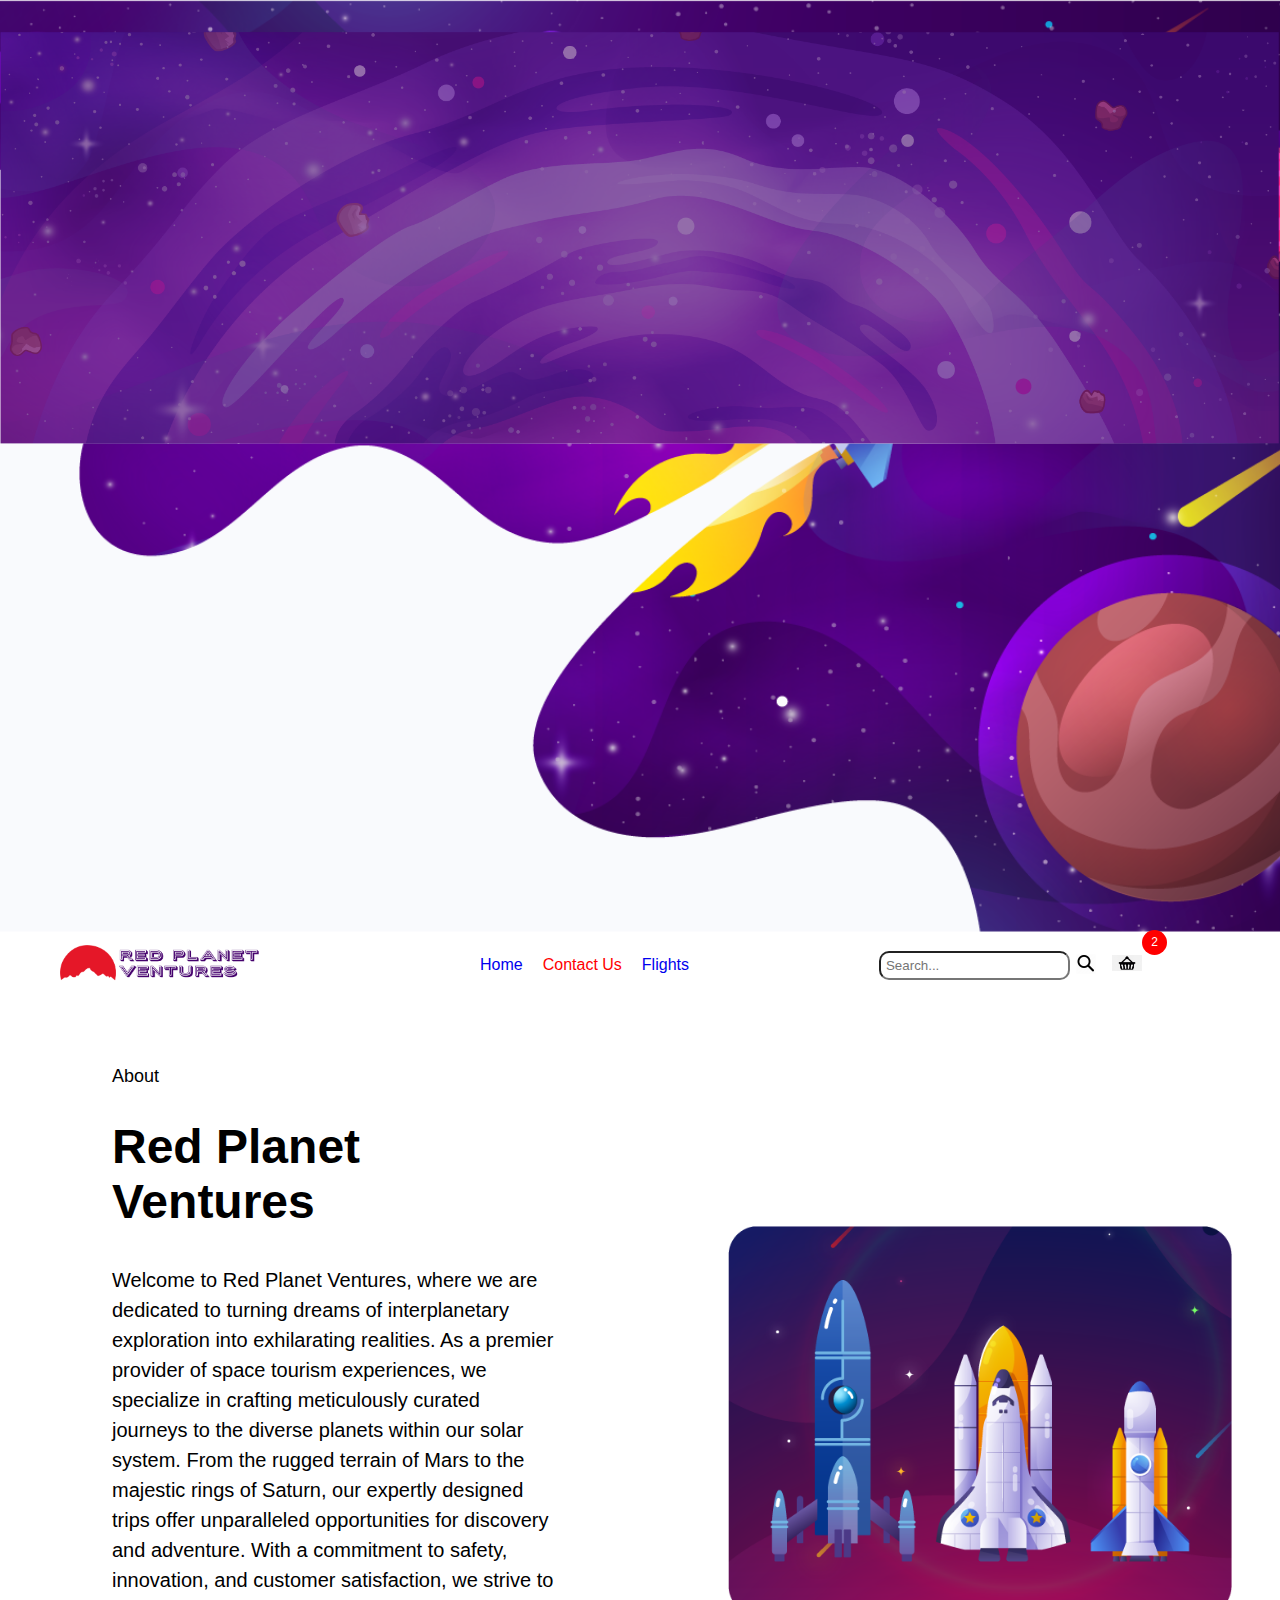
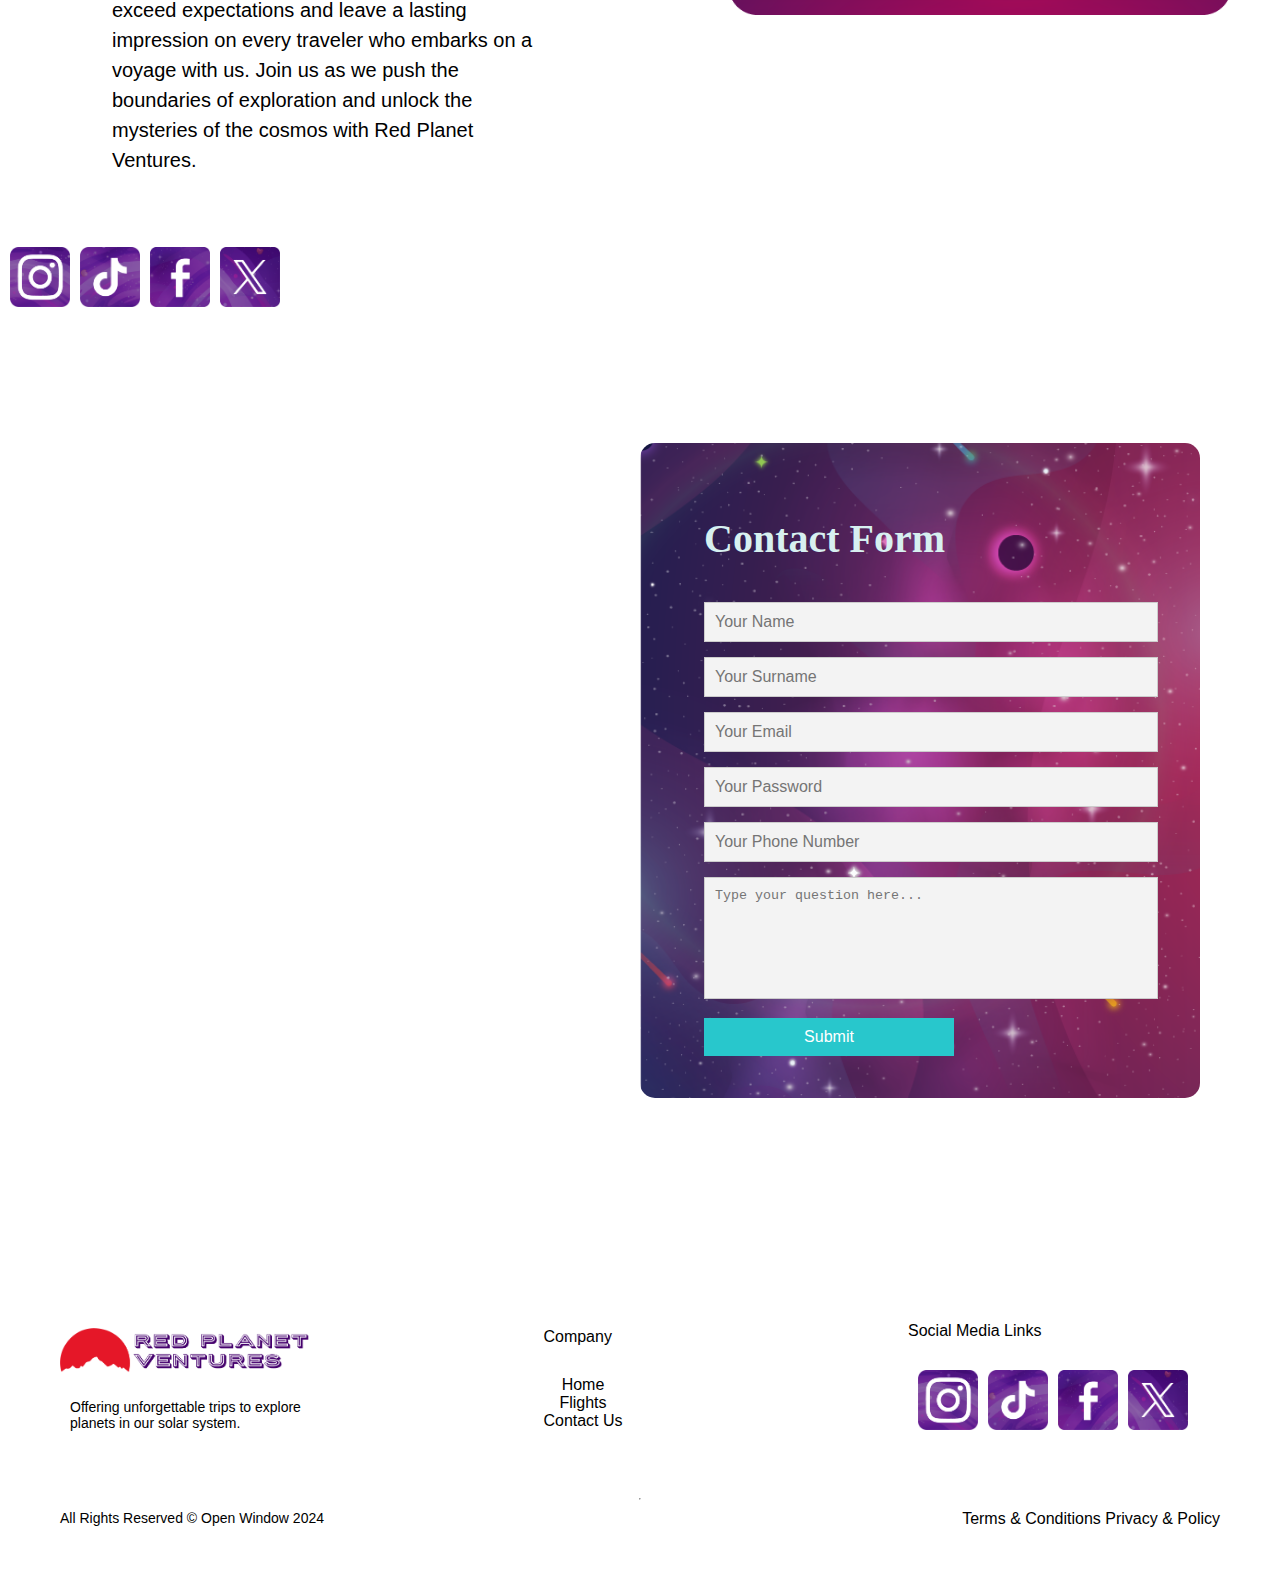
==== pages/contact.html @ abbdaa95 "contact form added" ====
<!DOCTYPE html> 
<html lang="en">
    <head>

    <meta charset="UTF-8">
    <meta http-equiv="X-UA-Compatible" content="IE=edge">
    <meta name="viewport" content="width=device-width, initial-scale=1.0"> 
    <meta name="keywords" content="HTML, CSS, JavaScript, Bootstrap, Template"> 
    <meta name="author" content="Bianca Binello 241052">

    <title>Red Planet Ventures</title>

    <link rel="preconnect" href="https://fonts.googleapis.com" />
    <link rel="preconnect" href="https://fonts.gstatic.com" crossorigin />
    <link
      href="https://fonts.googleapis.com/css2?family=Poppins:ital,wght@0,100;0,200;0,300;0,400;0,500;0,600;0,700;0,800;0,900;1,100;1,200;1,300;1,400;1,500;1,600;1,700;1,800;1,900&display=swap"
      rel="stylesheet"
    />

    <link rel="stylesheet" href="../css/main.css">
    <link rel="stylesheet" href="../css/contact.css">

</head>

<body>
  <div class="HomeHeader">
    <img
      src="../assets/Red Planet Ventures/Assets/Images/headerbackBack.png"
      width="100%"
    />
  </div>

  <nav>
    <div class="logo">
      <img
        src="../assets/Red Planet Ventures/Assets/Images/logo.png"
        width="200px"
      />
    </div>
    <ul class="navLinks">
      <li><a href="../index.html">Home</a></li>
      <li><a class="active" href=pages/contact.html">Contact Us</a></li>
      <li><a href="../pages/flights.html">Flights</a></li>
    </ul>
    <div class="search-container">
      <input type="text" placeholder="Search..." />
      <button type="submit">
        <img
          src="../assets/Red Planet Ventures/Assets/search-icon.png"
          width="20px"
        />
      </button>
      <div class="basket">
        <img
          src="../assets/Red Planet Ventures/Assets/basket.png"
          width="20px"
        />
        <span class="badge">2</span>
      </div>
    </div>
  </nav>

  <section class="container-os">
    <div class="content-os">
      <h2>About</h2>
      <h1>Red Planet Ventures</h1>
      <p>
        Welcome to Red Planet Ventures, where we are dedicated to turning dreams of interplanetary exploration into exhilarating realities. As a premier provider of space tourism experiences, we specialize in crafting meticulously curated journeys to the diverse planets within our solar system. From the rugged terrain of Mars to the majestic rings of Saturn, our expertly designed trips offer unparalleled opportunities for discovery and adventure. With a commitment to safety, innovation, and customer satisfaction, we strive to exceed expectations and leave a lasting impression on every traveler who embarks on a voyage with us. Join us as we push the boundaries of exploration and unlock the mysteries of the cosmos with Red Planet Ventures.
      </p>
    </div>
    <div class="image-container-os">
      <img
        src="../assets/Red Planet Ventures/Assets/Images/spacSchuttles.png"
        width="100%"
      />
    </div>
  </section>

  <div class="sm-item">
    <a href="https://www.instagram.com/"
      ><i class="fab fa-instagram">
        <img
          src="../assets/Red Planet Ventures/Assets/Images/smInstagram.png"
          alt="Instagram"
          width="60px"
        /> </i
    ></a>
    <a href="https://www.tiktok.com/"
      ><i class="fab fa-tiktok">
        <img
          src="../assets/Red Planet Ventures/Assets/Images/smTicktock.png"
          alt="Ticktock"
          width="60px"
        /> </i
    ></a>
    <a href="https://www.facebook.com/"
      ><i class="fab fa-tiktok">
        <img
          src="../assets/Red Planet Ventures/Assets/Images/smFacebook.png"
          alt="Facebook"
          width="60px"
        /> </i
    ></a>
    <a href="https://www.x.com/"
      ><i class="fab fa-facebook-f">
        <img
          src="../assets/Red Planet Ventures/Assets/Images/smX.png"
          alt="X"
          width="60px"
        /> </i
    ></a>
  </div>
</div>
</div>

<section>
  <div class="flexRight">
      <div class="formContainer">
      <form id="contact">
          <h3>Contact Form</h3>
          <fieldset>
              <input placeholder="Your Name" type="text" tabindex="1" required>
          </fieldset>
          <fieldset>
              <input placeholder="Your Surname" type="text" tabindex="2" required>
          </fieldset>
          <fieldset>
              <input placeholder="Your Email" type="email" tabindex="3" required>
          </fieldset>
          <fieldset>
              <input placeholder="Your Password" type="password" tabindex="4" required>
          </fieldset>
          <fieldset>
              <input placeholder="Your Phone Number" type="tel" tabindex="5" required>
          </fieldset>
          <fieldset>
              <textarea placeholder="Type your question here..." tabindex="6" required></textarea>
          </fieldset>
          <fieldset>
              <button name="Submit" type="submit" id="contactSubmit">Submit</button>
          </fieldset>
      </form>
      </div>
  </div>
  </section>

  <footer class="footer">
    <div class="footer-top">
      <div class="company-info">
        <div class="logoFooter">
          <img
            src="../assets/Red Planet Ventures/Assets/Images/logo.png"
            width="250px"
          />
        </div>
        <span class="tagline"
          >Offering unforgettable trips to explore planets in our solar
          system.</span
        >
      </div>
      <nav class="footer-nav">
        <div class="nav-links">
          <div class="SocialTile">Company</div>
          <a href="#">Home</a>
          <a href="#">Flights</a>
          <a href="#">Contact Us</a>
        </div>
      </nav>

      <div class="social-links">
        <div class="SocialTile">Social Media Links</div>

        <div class="sm-item">
          <a href="https://www.instagram.com/"
            ><i class="fab fa-instagram">
              <img
                src="../assets/Red Planet Ventures/Assets/Images/smInstagram.png"
                alt="Instagram"
                width="60px"
              /> </i
          ></a>
          <a href="https://www.tiktok.com/"
            ><i class="fab fa-tiktok">
              <img
                src="../assets/Red Planet Ventures/Assets/Images/smTicktock.png"
                alt="Ticktock"
                width="60px"
              /> </i
          ></a>
          <a href="https://www.facebook.com/"
            ><i class="fab fa-tiktok">
              <img
                src="../assets/Red Planet Ventures/Assets/Images/smFacebook.png"
                alt="Facebook"
                width="60px"
              /> </i
          ></a>
          <a href="https://www.x.com/"
            ><i class="fab fa-facebook-f">
              <img
                src="../assets/Red Planet Ventures/Assets/Images/smX.png"
                alt="X"
                width="60px"
              /> </i
          ></a>
        </div>
      </div>
    </div>

    <hr>

    <div class="footer-bottom">
      <p class="legal-text">All Rights Reserved &copy; Open Window 2024</p>
      <div class="links">
        <a href="#">Terms &amp; Conditions</a>
        <a href="#">Privacy &amp; Policy</a>
      </div>
    </div>
  </footer>
</body> </html>
---- css/main.css ----
body {
  margin: 0;
  padding: 0;
  font-family: Arial, Helvetica, sans-serif;
}

.HomeHeader {
  background-image: url('../assets/Red Planet Ventures/Assets/Images/homePageHeader.png');
  background-position: center;
  background-repeat: no-repeat;
  background-size: cover;
  padding-top: 2em;
  width: 100%;
  height: 100vh;
  display: flex;
  justify-content: space-between; 
  align-items: center; 
  flex-direction: column; 
}

.logo {
  float: left;
  margin-left: 20px;
}

nav {
  background-color: rgba(255, 255, 255, 0.648);
  border-radius: 25px;
  padding: 8px;
  display: flex;
  justify-content: space-between;
  align-items: center;
  margin-left: 2em;
  margin-right: 2em;
  width: 90%;
}

.navLinks {
  list-style: none;
  display: flex;
  justify-content: center;
}

.navLinks li {
  margin: 0 10px;
}

.navLinks a {
  text-decoration: none;
}

.active {
  color: red;
}

.flights,
.contact {
  color: #333;
}

.search-container {
  background-color: white;
  border-radius: 10px;
  padding: 10px;
  display: flex;
  align-items: center;
  margin-right: 40px;
}

.searchInput{
  border: none;
  padding: 0;
  margin: 0;
}

.searchIcon{
  background-position: center;
}

.line{
  height: 30px;
  width: 1px;
  background-color: lightgrey;
  margin-left: 5px;
}

.search-container input[type="text"] {
  padding: 5px;
  border-radius: 10px;
}

.search-container button {
  background: none;
  border: none;
}

.basket {
  position: relative;
  margin-left: 10px;
}

.basket img {
  width: 30px;
}

.badge {
  position: absolute;
  top: -25px;
  right: -25px;
  background-color: red;
  color: white;
  border-radius: 50%;
  padding: 5px;
  font-size: 12px;
  width: 15px;
  height: 15px;
  text-align: center;
}

@font-face {
  font-family: "Porter Sans Block";
  src: url('../assets/Red Planet Ventures/Assets/Fonts/porter_sans_block/porter-sans-inline-block-webfont.woff') format("woff");
}

.imgTextOverlay {
  color: #000000;
  font-size: 20px;
  padding: 16px;
  align-self:flex-start;
  margin-left: 2em;
  margin-bottom: 3em;
  background-image: url(../assets/Red\ Planet\ Ventures/.HomeHeader);
}

.imgTextOverlay img {
  width: 100%;
}

.bottomLeft {
  font-family: "Porter Sans Block";
  font-size: 36px;
}

.container {
  display: flex;
  flex-direction: row;
  align-items: center;
  text-align: center;
  background-color: #590091;
  padding: 5em;
}

.sliderImage{
  width: 800px;
}

.image-container {
  position: relative;
  width: 800px !important;
  /* max-width: 800px; */
}

.image-container img {
  width: 550px;
  height: auto;
  border-radius: 8px;
}

.arrow-container {
  position: absolute;
  top: 45%;
  left: 0;
  right: 0;
  width: 530px;
  padding: 10px;
  display: flex;
  justify-content: space-between;
}

.arrowLeft img{
  justify-content: end;
  width: 30px;
  height: 60px;
  background-size: cover;
}

.arrowRight img {
  justify-content: end;
  width: 30px;
  height: 60px;
}

.content {
  margin-top: 20px;
  padding: 0 20px;
  display: flex;
  justify-content: flex-start;
  align-content: flex-start;
  justify-content: space-between;
  flex-wrap: wrap;
  flex-direction: column;

  margin-left: 5em;
}

h2 {
  font-size: 18px;
  font-weight: 400;
  margin-bottom: 8px;
  text-align: start;
  padding: 0;
  margin: 0;
}

h1 {
  font-size: 48px;
  font-weight: 700;
  margin-bottom: 16px;
  text-align: start;
}

p {
  font-size: 20px;
  line-height: 1.5;
  margin-bottom: 24px;
  display: flex;
  align-items: flex-start;
  text-align: start;
}

.book-now {
  background-color: #ff0000;
  color: #fff;
  border: none;
  padding: 12px 24px;
  font-size: 16px;
  font-weight: 700;
  border-radius: 4px;
  cursor: pointer;
  transition: background-color 0.3s ease;
  width: 200px;
  padding: 20px;
}

.book-now:hover {
  background-color: #e65c00;
}

.container-os {
  display: flex;
  flex-direction: row;
  align-items: center;
  text-align: center;
  justify-content: space-between;
  background-color: white;
  padding: 3em;
  margin-left: 5%;
}

.image-container-os {
  position: relative;
  width: 45%;
}

.image-container-os img {
  width: 100%;
  height: auto;
  border-radius: 8px;
}

.content-os {
  margin-top: 20px;
  width: 40%;
  display: flex;
  justify-content: start;
  align-content: flex-start;
  flex-direction: column;
}

.container-td {
  display: flex;
  flex-direction: column;
  align-items: center;
  text-align: center;
  background-color: #590091;
  padding: 2em;
}

.section-title {
  font-size: 14px;
  font-weight: 400;
  margin-bottom: 8px;
}

.main-title {
  font-size: 28px;
  font-weight: 700;
  margin-bottom: 24px;
}

.trip-cards {
  display: grid;
  grid-template-columns: repeat(4, 1fr);
  grid-gap: 20px;
  margin-bottom: 24px;
}

.trip-card {
  /* background-color: #3e1d66; */
  border-radius: 15px;
  padding: 16px;
  display: flex;
  flex-direction: column;
  align-items: center;
  text-align: center;
}

.trip-card-image {
  width: 300px;
  height: 300px;
  border-radius: 20px;
  margin-bottom: 12px;
  background-size: cover;
  background-position: center;
}

.mars {
  background-image: url("../assets/Red Planet Ventures/Assets/Images/flighhtMars.png");
}

.neptune {
  background-image: url("../assets/Red Planet Ventures/Assets/Images/flightNeptune.png");
}

.jupiter {
  background-image: url("../assets/Red Planet Ventures/Assets/Images/flightJupiter.png");
}

.saturn {
  background-image: url("../assets/Red Planet Ventures/Assets/Images/flightSaturn.png");
}

.trip-card-title {
  font-size: 18px;
  font-weight: 700;
  margin-bottom: 8px;
}

.trip-card-description {
  font-size: 14px;
  font-weight: 400;
  margin-bottom: 0;
}

.book-trip-btn {
  background-color: #ff6f00;
  color: #fff;
  border: none;
  padding: 12px 24px;
  font-size: 16px;
  font-weight: 700;
  border-radius: 4px;
  cursor: pointer;
  transition: background-color 0.3s ease;
}

.book-trip-btn:hover {
  background-color: #e65c00;
}

/* Footer */

.footer {
  background-color: white;
  color: black;
  font-family: "Roboto", sans-serif;
  padding: 60px;
  display: flex;
  flex-direction: column;
  justify-content: space-between;
  align-items: center;
}

.footer-top {
  display: flex;
  justify-content: space-between;
  align-items: center;
  width: 100%;
  margin-bottom: 20px;
  flex-direction: row;
}

.company-info {
  font-size: 24px;
  font-weight: 700;
  display: flex;
  flex-direction: column;
}

.tagline {
  font-size: 14px;
  font-weight: 400;
  margin-left: 10px;
}

.footer-nav {
  display: flex;
  align-items: center;
  justify-content: center;
}

.nav-links,
.social-links {
  display: flex;
  align-items: center;
  flex-direction: column;
  padding: 2em;
}

.nav-links span,
.social-links span {
  font-weight: 700;
  margin-right: 10px;
}

.sm-item {
  display: flex;
  align-items: center;
  flex-direction: row;
}

.nav-links a {
  color: black;
  text-decoration: none;
  font-size: 16px;
  margin-right: 20px;
  transition: color 0.3s ease;
}

.nav-links a:hover {
  color: #ff6f00;
}

.social-links a {
  color: #9370db;
  /* margin-left: 15px; */
  transition: color 0.3s ease;
}

.social-links a:hover {
  color: #ff6f00;
}

.footer-bottom {
  display: flex;
  justify-content: space-between;
  align-items: center;
  width: 100%;
}

.legal-text {
  font-size: 14px;
  margin: 0;
}

.links a {
  color: black;
  text-decoration: none;
  /* margin-left: 20px; */
  transition: color 0.3s ease;
  padding: 0;
  margin: 0;
}

.links a:hover {
  color: #ff6f00;
}

.fab {
  font-size: 24px;
  margin-left: 10px;
  height: 24px;
  width: 24px;
}

.SocialTile{
  margin-bottom: 30px;
  align-self: flex-start;
}

.logoFooter{
  margin-bottom: 20px;
}
---- css/contact.css ----
body {
    margin: 0;
    padding: 0;
    font-family: Arial, Helvetica, sans-serif;
  }

  .logo {
    float: left;
    margin-left: 20px;
  }
  
  nav {
    background-color: rgba(255, 255, 255, 0.648);
    border-radius: 25px;
    padding: 8px;
    display: flex;
    justify-content: space-between;
    align-items: center;
    margin-left: 2em;
    margin-right: 2em;
    width: 90%;
  }
  
  .navLinks {
    list-style: none;
    display: flex;
    justify-content: center;
  }
  
  .navLinks li {
    margin: 0 10px;
  }
  
  .navLinks a {
    text-decoration: none;
  }
  
  .active {
    color: red;
  }
  
  .flights,
  .contact {
    color: #333;
  }
  
  .search-container {
    background-color: white;
    border-radius: 10px;
    padding: 10px;
    display: flex;
    align-items: center;
    margin-right: 40px;
  }
  
  .searchInput{
    border: none;
    padding: 0;
    margin: 0;
  }
  
  .searchIcon{
    background-position: center;
  }
  
  .line{
    height: 30px;
    width: 1px;
    background-color: lightgrey;
    margin-left: 5px;
  }
  
  .search-container input[type="text"] {
    padding: 5px;
    border-radius: 10px;
  }
  
  .search-container button {
    background: none;
    border: none;
  }
  
  .basket {
    position: relative;
    margin-left: 10px;
  }
  
  .basket img {
    width: 30px;
  }
  
  .badge {
    position: absolute;
    top: -25px;
    right: -25px;
    background-color: red;
    color: white;
    border-radius: 50%;
    padding: 5px;
    font-size: 12px;
    width: 15px;
    height: 15px;
    text-align: center;
  }

  .container-os {
    display: flex;
    flex-direction: row;
    align-items: center;
    text-align: center;
    justify-content: space-between;
    background-color: white;
    padding: 3em;
    margin-left: 5%;
  }
  
  .image-container-os {
    position: relative;
    width: 45%;
  }
  
  .image-container-os img {
    width: 100%;
    height: auto;
    border-radius: 8px;
  }
  
  .content-os {
    margin-top: 20px;
    width: 40%;
    display: flex;
    justify-content: start;
    align-content: flex-start;
    flex-direction: column;
  }
  
  .flexRight{
    display: flex;
    justify-content: flex-end;
    align-items: center;
    padding: 5em;
}

.formContainer{
    width: 50%;
}

/*.formContainer{
    max-width: 500px;
    width: 100%;
    margin: 0 auto;
    position: relative;
}*/

h3{
    font-family: 'Sacramento', cursive;
    font-size: 40px;
    font-weight: 600;
    display: block;
    color: #d7f0f0;
}

#contact input, #contact text, #contact button{
    font-family: 'Roboto' , sans-serif;
    font-weight: 400;
    font-size: 16px;
}

#contact{
    /*background-color: #f9f9f9;*/
    background-image: url('../assets/Red Planet Ventures/Assets/Images/formBack.png');
    background-size: cover;
    background-position: right;
    padding: 2em 4em;
    margin: 50px 0;
    border-radius: 15px;
}

fieldset{
    border: medium none !important;
    margin: 0 0 10px;
    min-width: 100%;
    padding: 0;
    width: 100%;
}

#contact input, #contact textarea{
    width: 100%;
    border: 1px solid #ccc;
    background-color: #f3f3f3;
    margin: 0 0 5px;
    padding: 10px;
}

#contact textarea{
    height: 100px;
    max-width: 100%;
    resize: none;
}

#contact button{
    cursor: pointer;
    width: 250px;
    border: none;
    background-color: #28c7cc;
    color: #ffffff;
    padding: 10px;
}

#contact input:hover, #contact textarea:hover{
    border: 1px solid #0044ff;
}

#contact input:focus, #contact textarea:focus{
    outline: 0;
    border: 3px solid #ff0000;
}

#contact button:hover{
background-color: #28c7cc;
}
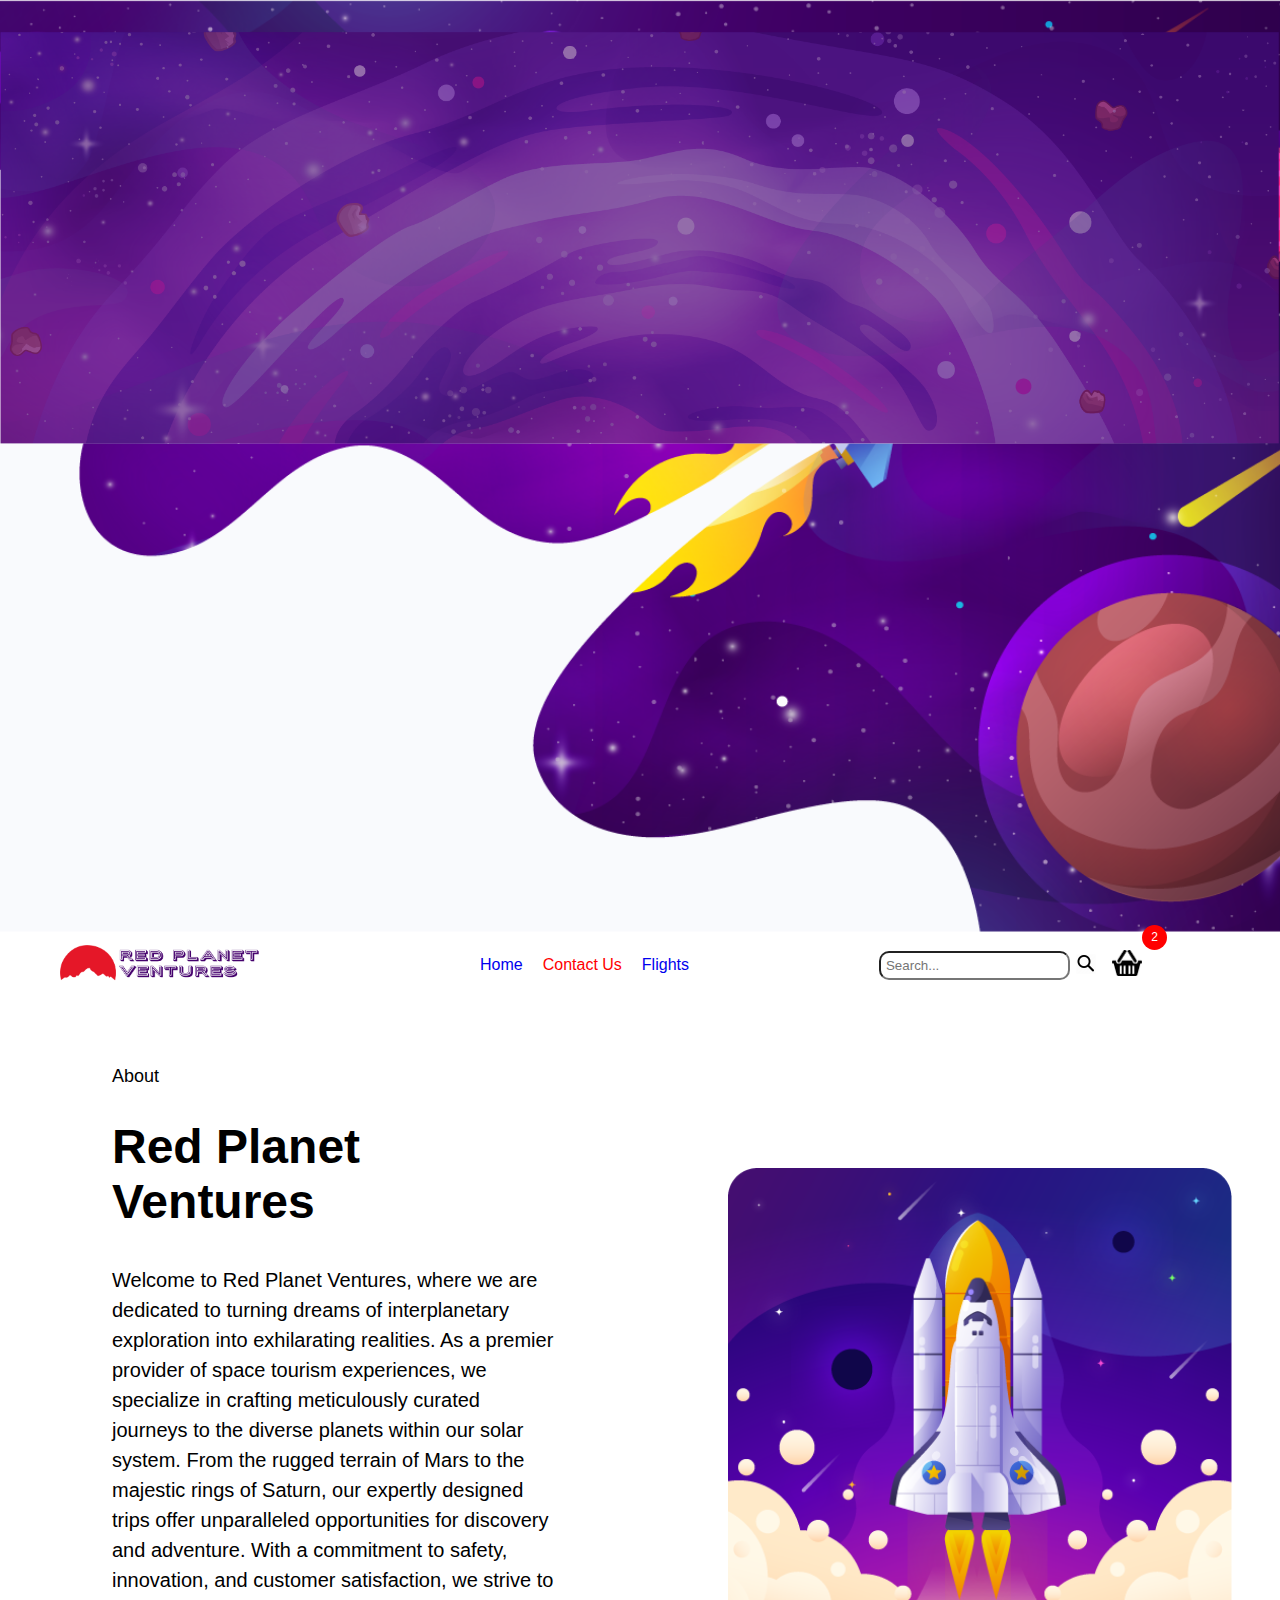
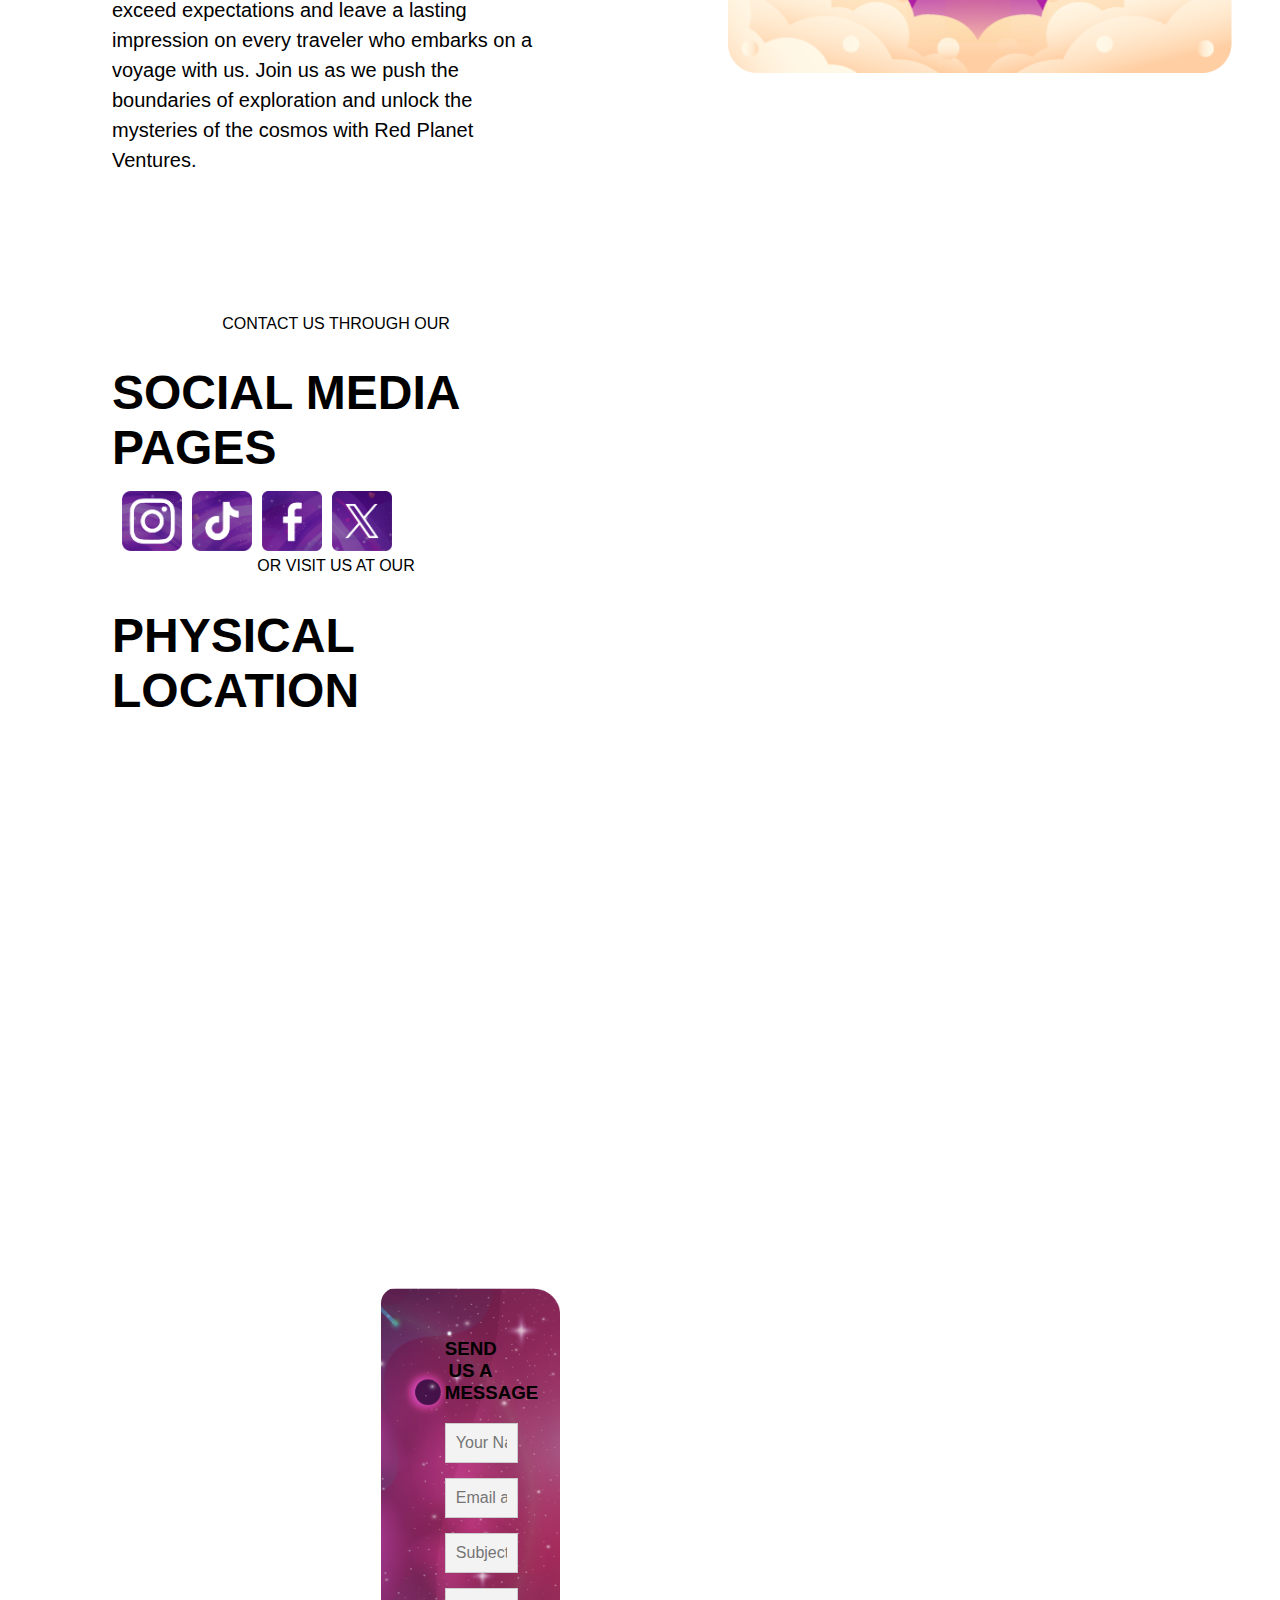
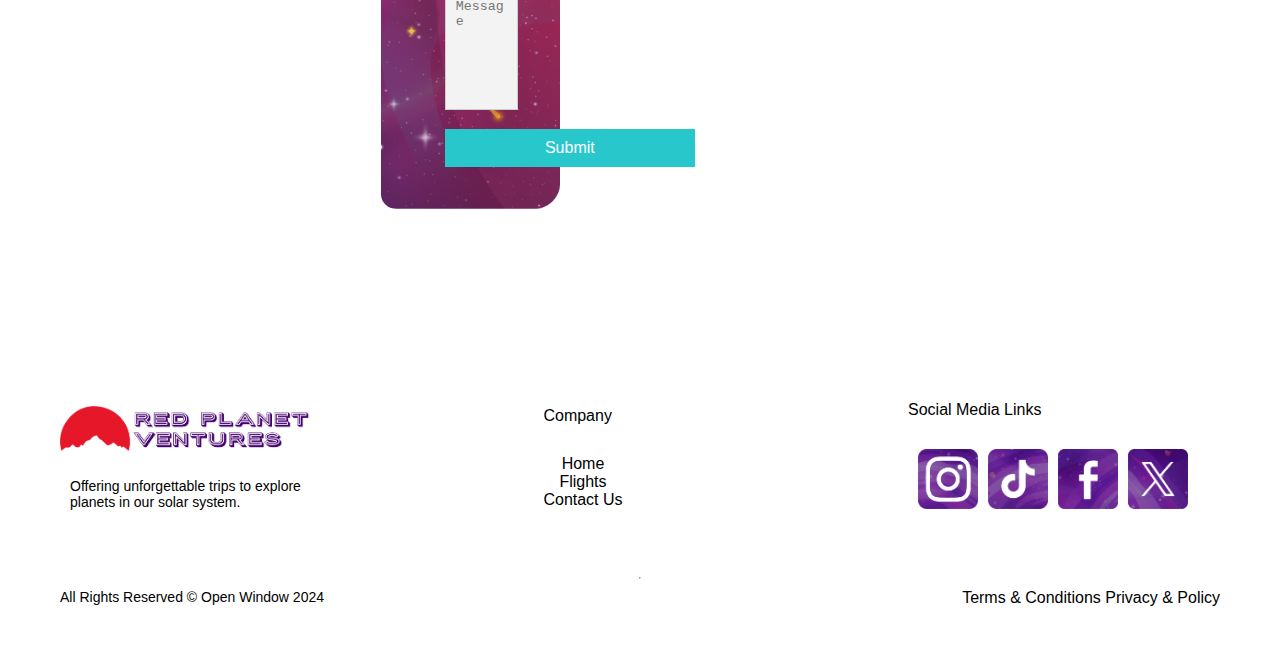
==== commit 0c05b11d: "contact fixed" ====
--- a/pages/contact.html
+++ b/pages/contact.html
@@ -52,7 +52,7 @@
       </button>
       <div class="basket">
         <img
-          src="../assets/Red Planet Ventures/Assets/basket.png"
+          src="../assets/Red Planet Ventures/Assets/Images/PikPng.com_basket-png_753198.png"
           width="20px"
         />
         <span class="badge">2</span>
@@ -70,13 +70,17 @@
     </div>
     <div class="image-container-os">
       <img
-        src="../assets/Red Planet Ventures/Assets/Images/spacSchuttles.png"
+        src="../assets/Red Planet Ventures/Assets/Images/contactImage.png"
         width="100%"
       />
     </div>
-  </section>
-
-  <div class="sm-item">
+</section>
+
+<section class="flexbox">
+  <div class="smContact">
+  <p1>CONTACT US THROUGH OUR</p1>
+  <h1>SOCIAL MEDIA PAGES</h1>
+  <div class="sm-items">
     <a href="https://www.instagram.com/"
       ><i class="fab fa-instagram">
         <img
@@ -109,40 +113,36 @@
           width="60px"
         /> </i
     ></a>
-  </div>
 </div>
+
+<div class="maps">
+  <p1>OR VISIT US AT OUR</p1>
+  <h1>PHYSICAL LOCATION</h1>
+  <iframe src="https://www.google.com/maps/embed?pb=!1m18!1m12!1m3!1d3589.321356162069!2d28.20695131074337!3d-25.89180435122864!2m3!1f0!2f0!3f0!3m2!1i1024!2i768!4f13.1!3m3!1m2!1s0x1e956608911ce097%3A0x519896b4b6eda40a!2sOpen%20Window%20-%20Centurion!5e0!3m2!1sen!2sza!4v1710164223737!5m2!1sen!2sza" width=607px 534px" height="500" style="border:0;" allowfullscreen="" loading="lazy" referrerpolicy="no-referrer-when-downgrade"></iframe>
 </div>
 
-<section>
-  <div class="flexRight">
+<div class="flexRight">
       <div class="formContainer">
       <form id="contact">
-          <h3>Contact Form</h3>
+          <h3>SEND US A MESSAGE </h3>
           <fieldset>
               <input placeholder="Your Name" type="text" tabindex="1" required>
           </fieldset>
           <fieldset>
-              <input placeholder="Your Surname" type="text" tabindex="2" required>
-          </fieldset>
-          <fieldset>
-              <input placeholder="Your Email" type="email" tabindex="3" required>
-          </fieldset>
-          <fieldset>
-              <input placeholder="Your Password" type="password" tabindex="4" required>
-          </fieldset>
-          <fieldset>
-              <input placeholder="Your Phone Number" type="tel" tabindex="5" required>
-          </fieldset>
-          <fieldset>
-              <textarea placeholder="Type your question here..." tabindex="6" required></textarea>
+              <input placeholder="Email address" type="email" tabindex="2" required>
+          </fieldset>
+          <fieldset>
+              <input placeholder="Subject" type="text" tabindex="3" required>
+          </fieldset>
+          <fieldset>
+              <textarea placeholder="Message" tabindex="4" required></textarea>
           </fieldset>
           <fieldset>
               <button name="Submit" type="submit" id="contactSubmit">Submit</button>
           </fieldset>
       </form>
-      </div>
-  </div>
-  </section>
+    </div>
+</section>
 
   <footer class="footer">
     <div class="footer-top">
@@ -203,9 +203,9 @@
                 width="60px"
               /> </i
           ></a>
-        </div>
-      </div>
-    </div>
+         </div>
+       </div>
+     </div>
 
     <hr>
 
--- a/css/contact.css
+++ b/css/contact.css
@@ -103,6 +103,13 @@
     text-align: center;
   }
 
+  .sm-items{
+    width: 97px 97px;
+    display: flex;
+    align-items: center;
+    flex-direction: row;
+  }
+
   .container-os {
     display: flex;
     flex-direction: row;
@@ -122,7 +129,7 @@
   .image-container-os img {
     width: 100%;
     height: auto;
-    border-radius: 8px;
+    border-radius: 12px;
   }
   
   .content-os {
@@ -138,26 +145,30 @@
     display: flex;
     justify-content: flex-end;
     align-items: center;
-    padding: 5em;
 }
 
 .formContainer{
-    width: 50%;
-}
-
-/*.formContainer{
-    max-width: 500px;
-    width: 100%;
-    margin: 0 auto;
-    position: relative;
-}*/
-
-h3{
-    font-family: 'Sacramento', cursive;
-    font-size: 40px;
-    font-weight: 600;
-    display: block;
-    color: #d7f0f0;
+    width: 40%;
+}
+
+.flexbox{
+  display: flex;
+  flex-direction: row;
+  align-items: center;
+  text-align: center;
+  justify-content: space-between;
+  background-color: white;
+  padding: 3em;
+  margin-left: 5%;
+}
+
+.smContact{
+  margin-top: 20px;
+  width: 40%;
+  display: flex;
+  justify-content: start;
+  align-content: flex-start;
+  flex-direction: column;
 }
 
 #contact input, #contact text, #contact button{
@@ -167,7 +178,6 @@
 }
 
 #contact{
-    /*background-color: #f9f9f9;*/
     background-image: url('../assets/Red Planet Ventures/Assets/Images/formBack.png');
     background-size: cover;
     background-position: right;
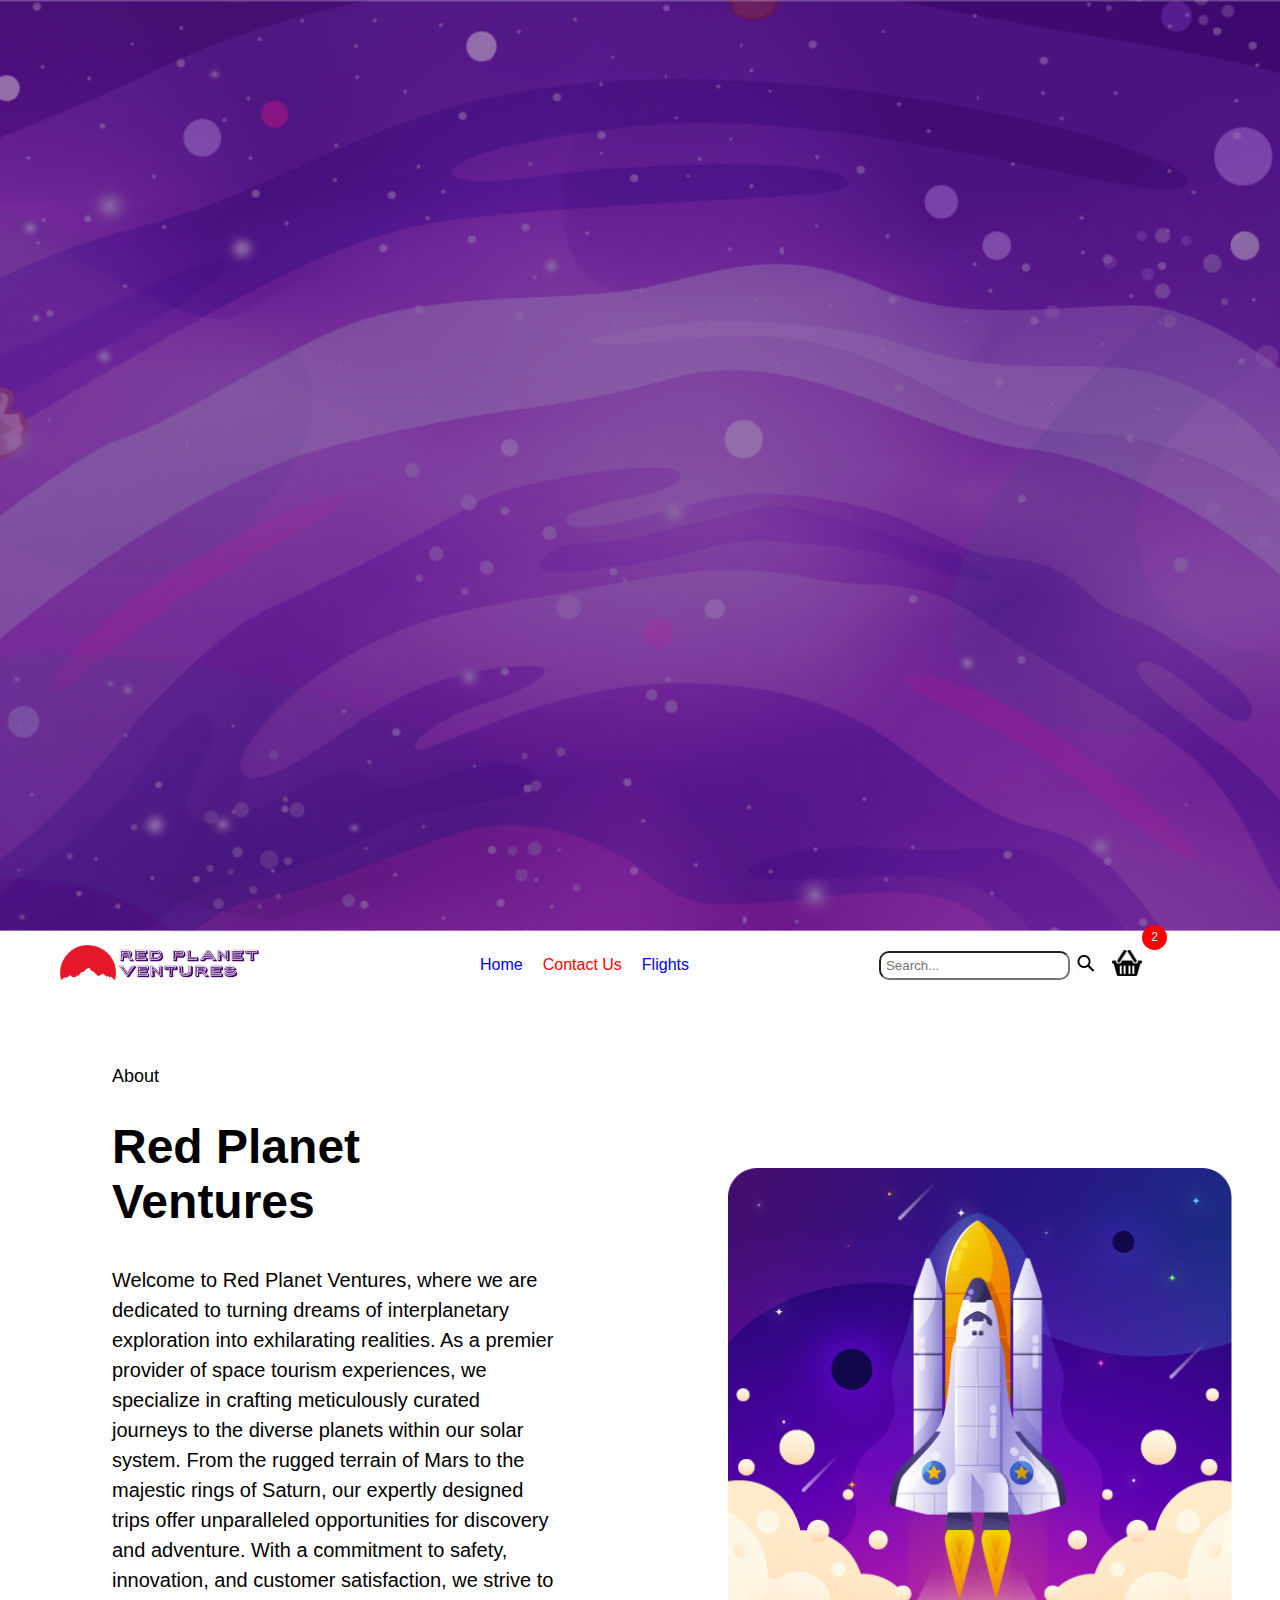
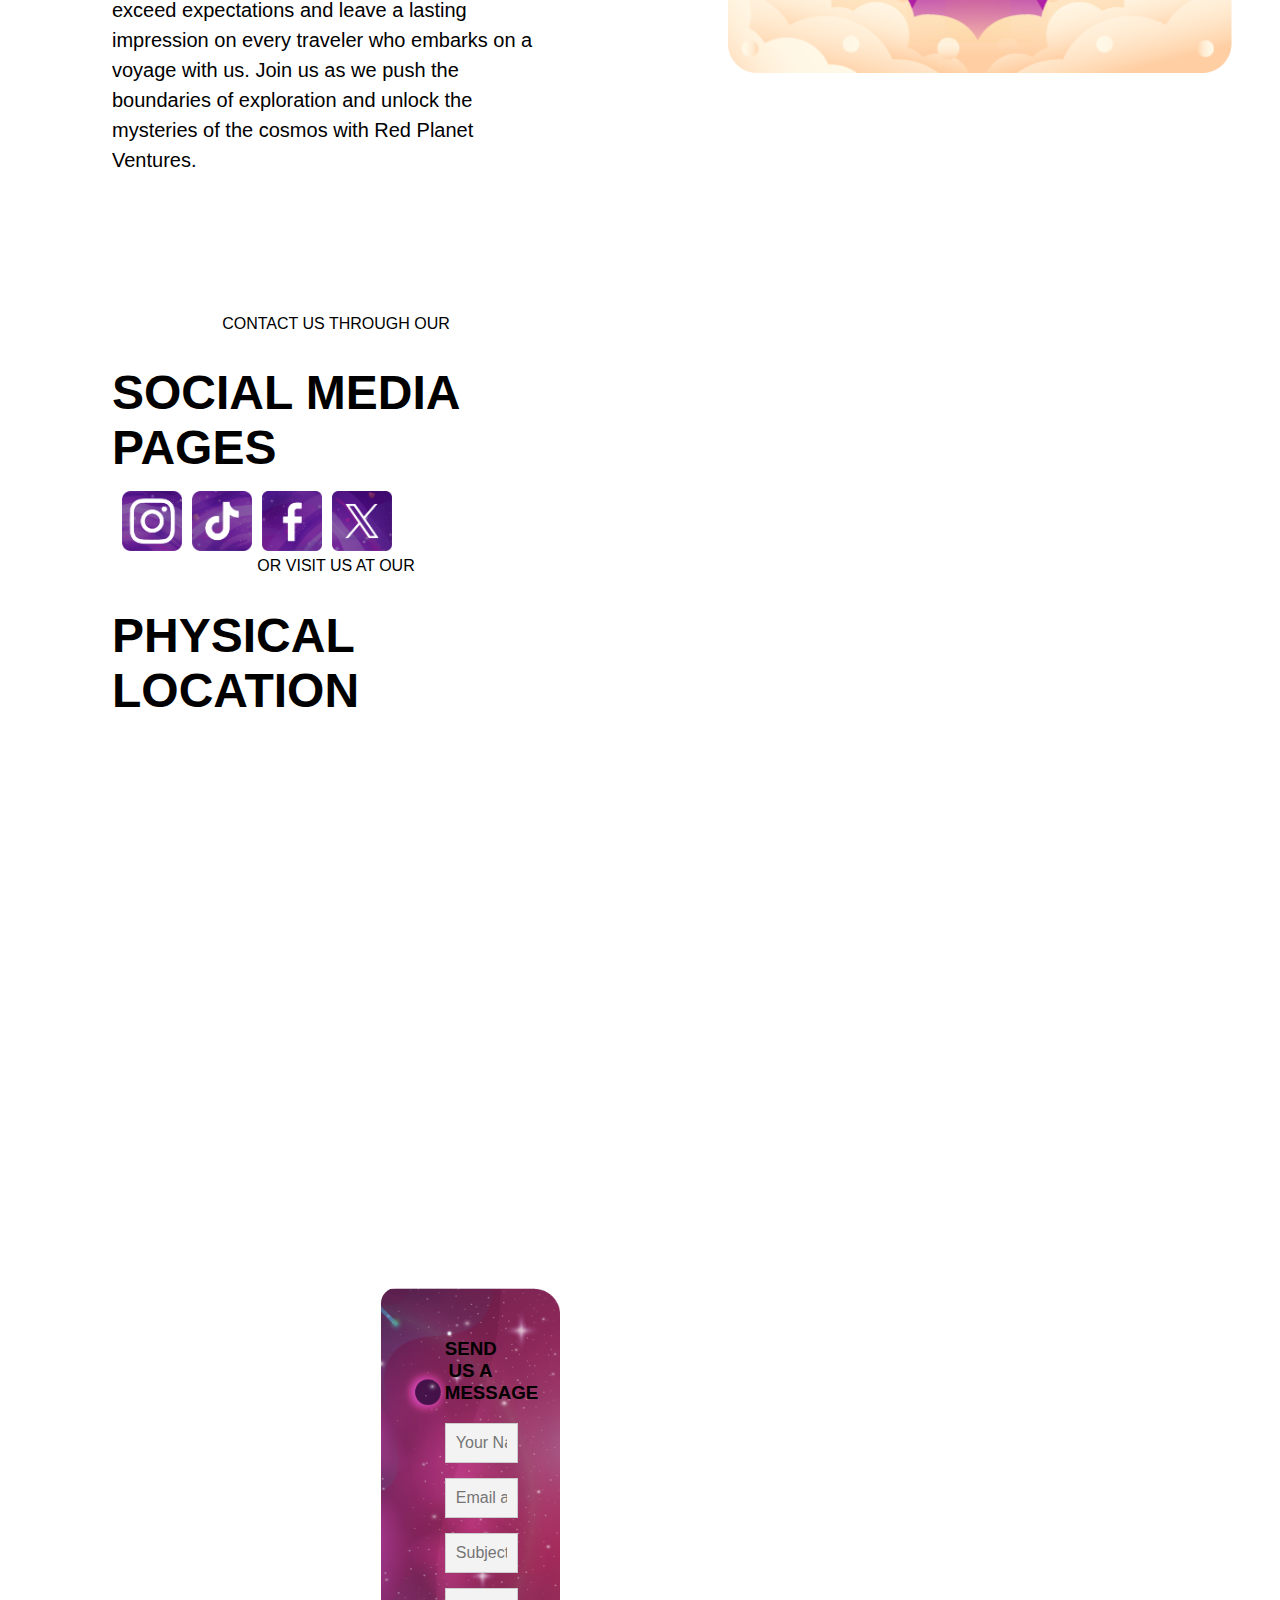
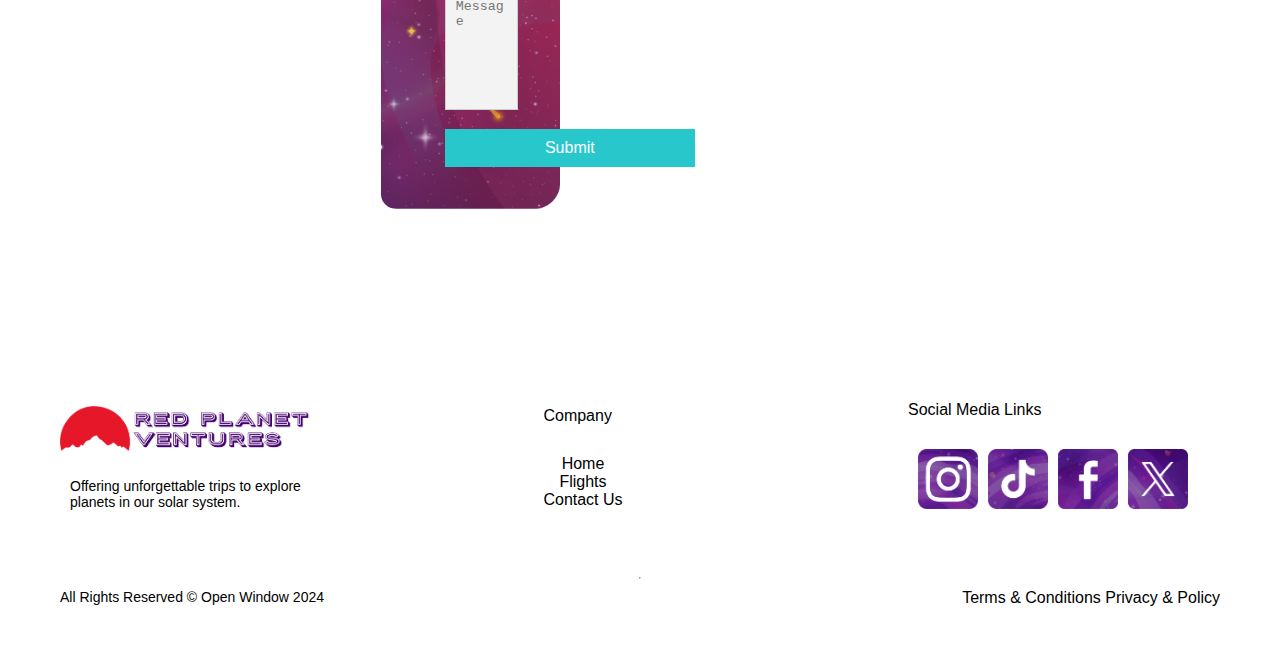
==== commit 4378221b: "header fixed" ====
--- a/pages/contact.html
+++ b/pages/contact.html
@@ -20,15 +20,11 @@
     <link rel="stylesheet" href="../css/main.css">
     <link rel="stylesheet" href="../css/contact.css">
 
-</head>
+    </head>
 
 <body>
-  <div class="HomeHeader">
-    <img
-      src="../assets/Red Planet Ventures/Assets/Images/headerbackBack.png"
-      width="100%"
-    />
-  </div>
+  <header class="contactHeader"> 
+  </header>
 
   <nav>
     <div class="logo">
@@ -57,8 +53,8 @@
         />
         <span class="badge">2</span>
       </div>
-    </div>
   </nav>
+</header>
 
   <section class="container-os">
     <div class="content-os">
--- a/css/contact.css
+++ b/css/contact.css
@@ -20,7 +20,20 @@
     margin-right: 2em;
     width: 90%;
   }
-  
+
+  .contactHeader{
+  background-image: url('../assets/Red Planet Ventures/Assets/Images/headerbackBack.png');
+  background-position: center;
+  background-repeat: no-repeat;
+  background-size: cover;
+  padding-top: 2em;
+  width: 100%;
+  height: 100vh;
+  display: flex;
+  justify-content: space-between; 
+  align-items: center; 
+  flex-direction: column; 
+}
   .navLinks {
     list-style: none;
     display: flex;
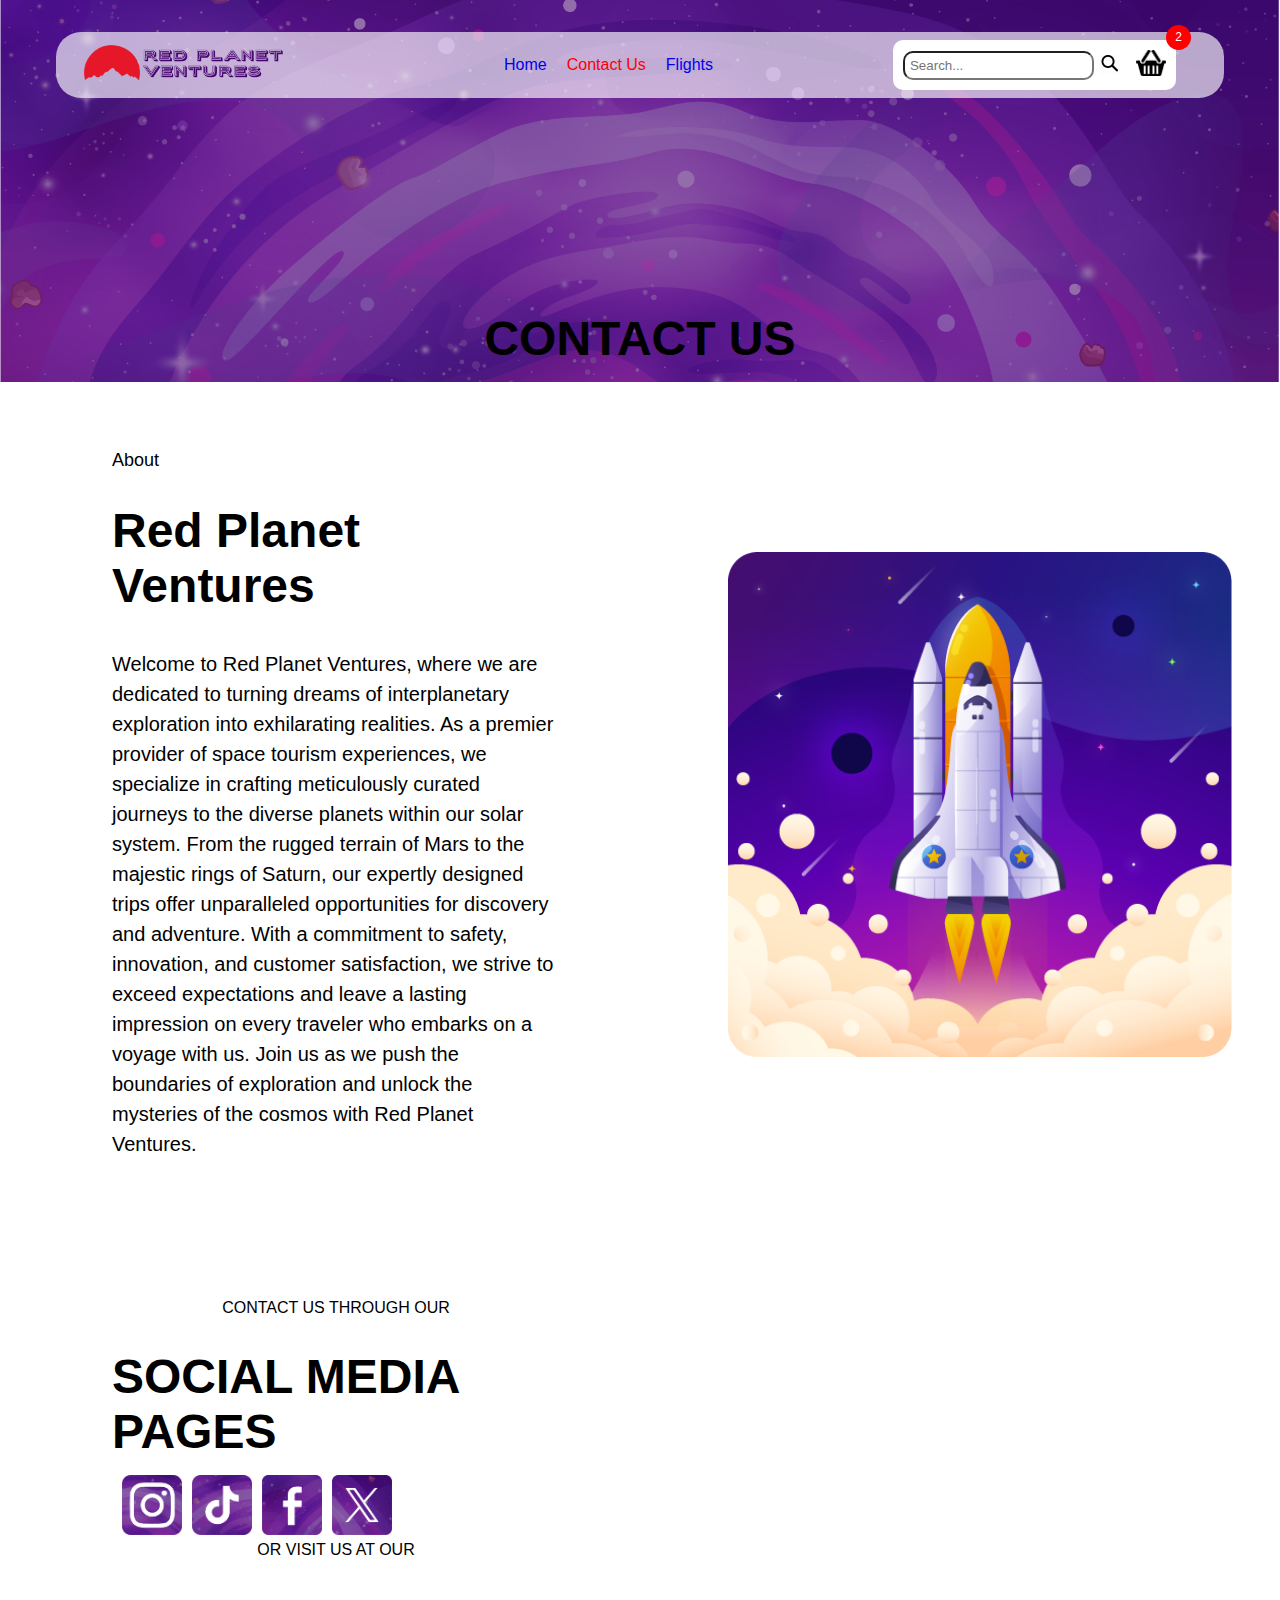
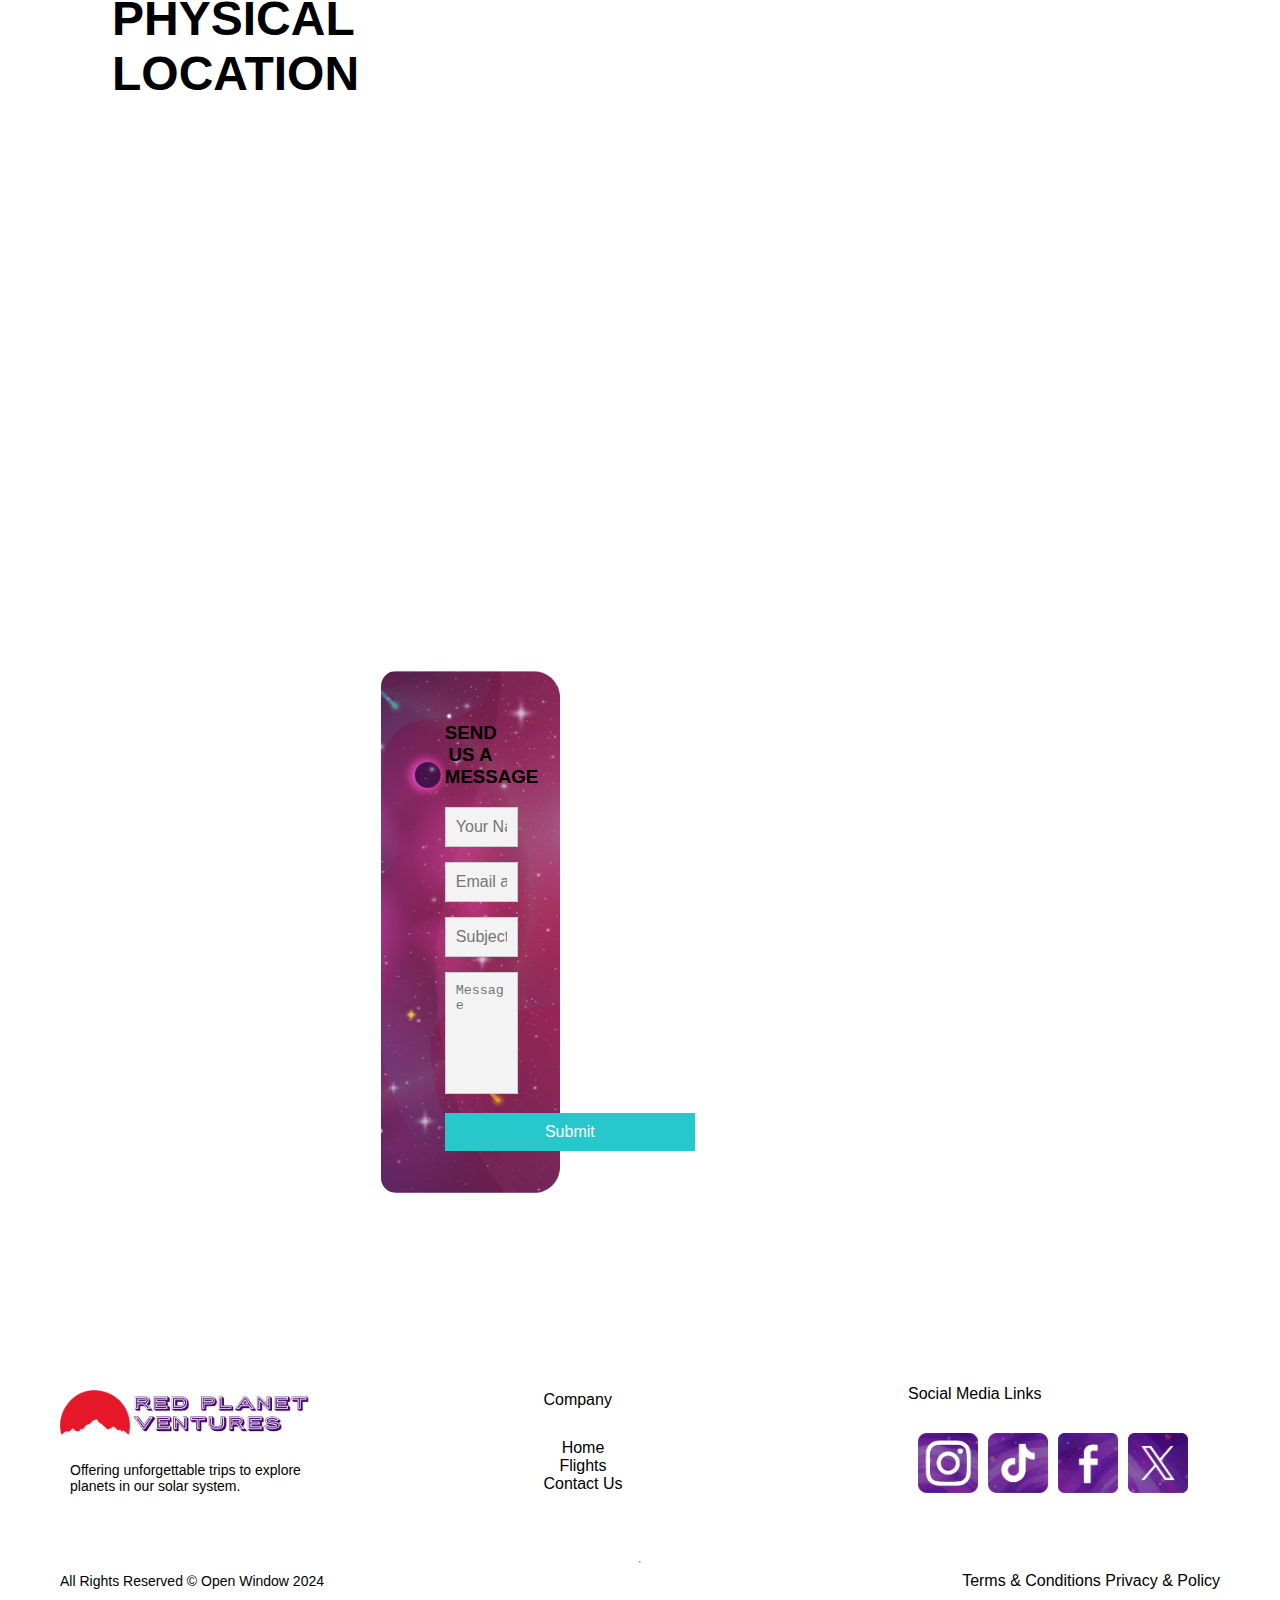
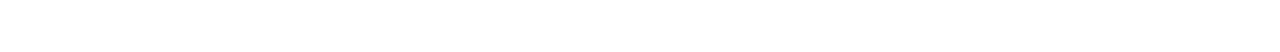
==== commit c37c08ac: "BACK image fixed" ====
--- a/pages/contact.html
+++ b/pages/contact.html
@@ -24,7 +24,6 @@
 
 <body>
   <header class="contactHeader"> 
-  </header>
 
   <nav>
     <div class="logo">
@@ -54,6 +53,7 @@
         <span class="badge">2</span>
       </div>
   </nav>
+  <h1>CONTACT US</h1>
 </header>
 
   <section class="container-os">
--- a/css/contact.css
+++ b/css/contact.css
@@ -8,6 +8,20 @@
     float: left;
     margin-left: 20px;
   }
+
+  .contactHeader{
+    background-image: url('../assets/Red Planet Ventures/Assets/Images/headerbackBack.png');
+    background-position: center;
+    background-repeat: no-repeat;
+    background-size: cover;
+    padding-top: 2em;
+    height: 350px;
+    width: 100%;
+    display: flex;
+    justify-content: space-between; 
+    align-items: center; 
+    flex-direction: column; 
+  }
   
   nav {
     background-color: rgba(255, 255, 255, 0.648);
@@ -21,19 +35,6 @@
     width: 90%;
   }
 
-  .contactHeader{
-  background-image: url('../assets/Red Planet Ventures/Assets/Images/headerbackBack.png');
-  background-position: center;
-  background-repeat: no-repeat;
-  background-size: cover;
-  padding-top: 2em;
-  width: 100%;
-  height: 100vh;
-  display: flex;
-  justify-content: space-between; 
-  align-items: center; 
-  flex-direction: column; 
-}
   .navLinks {
     list-style: none;
     display: flex;
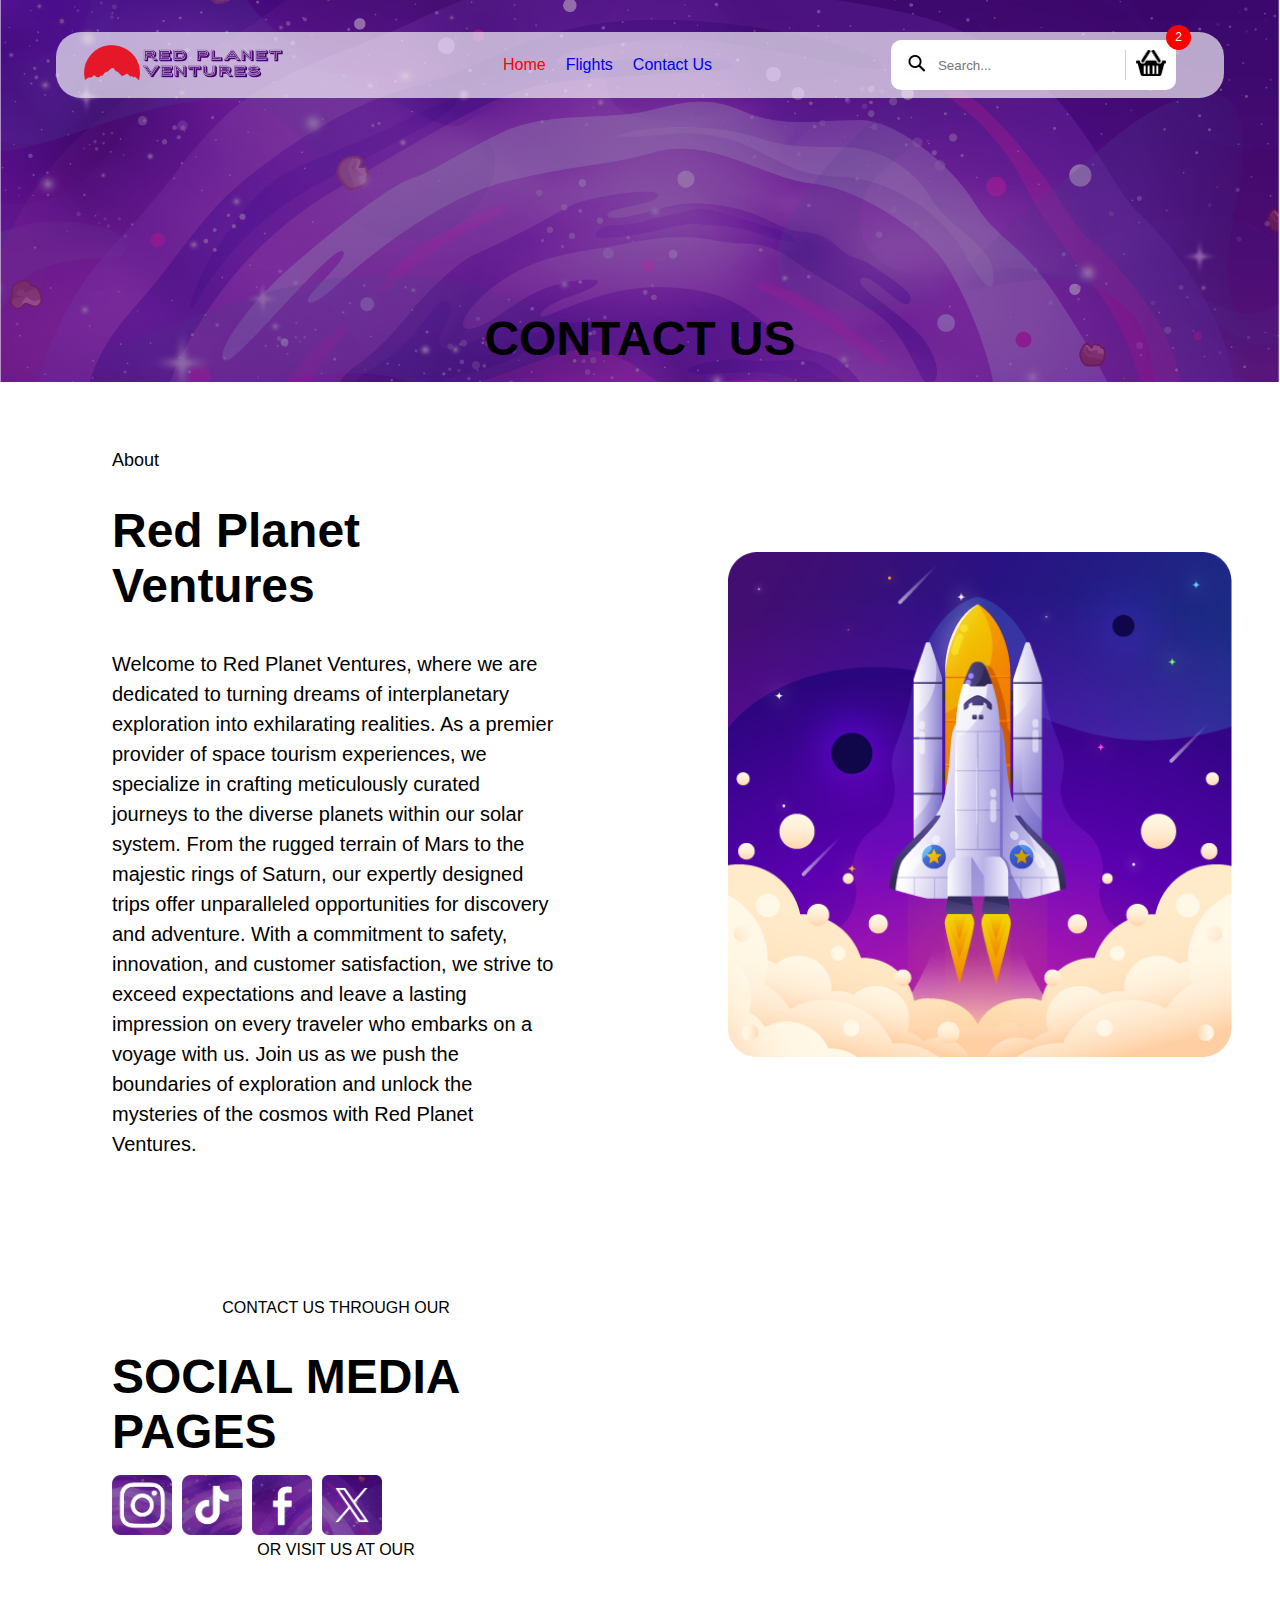
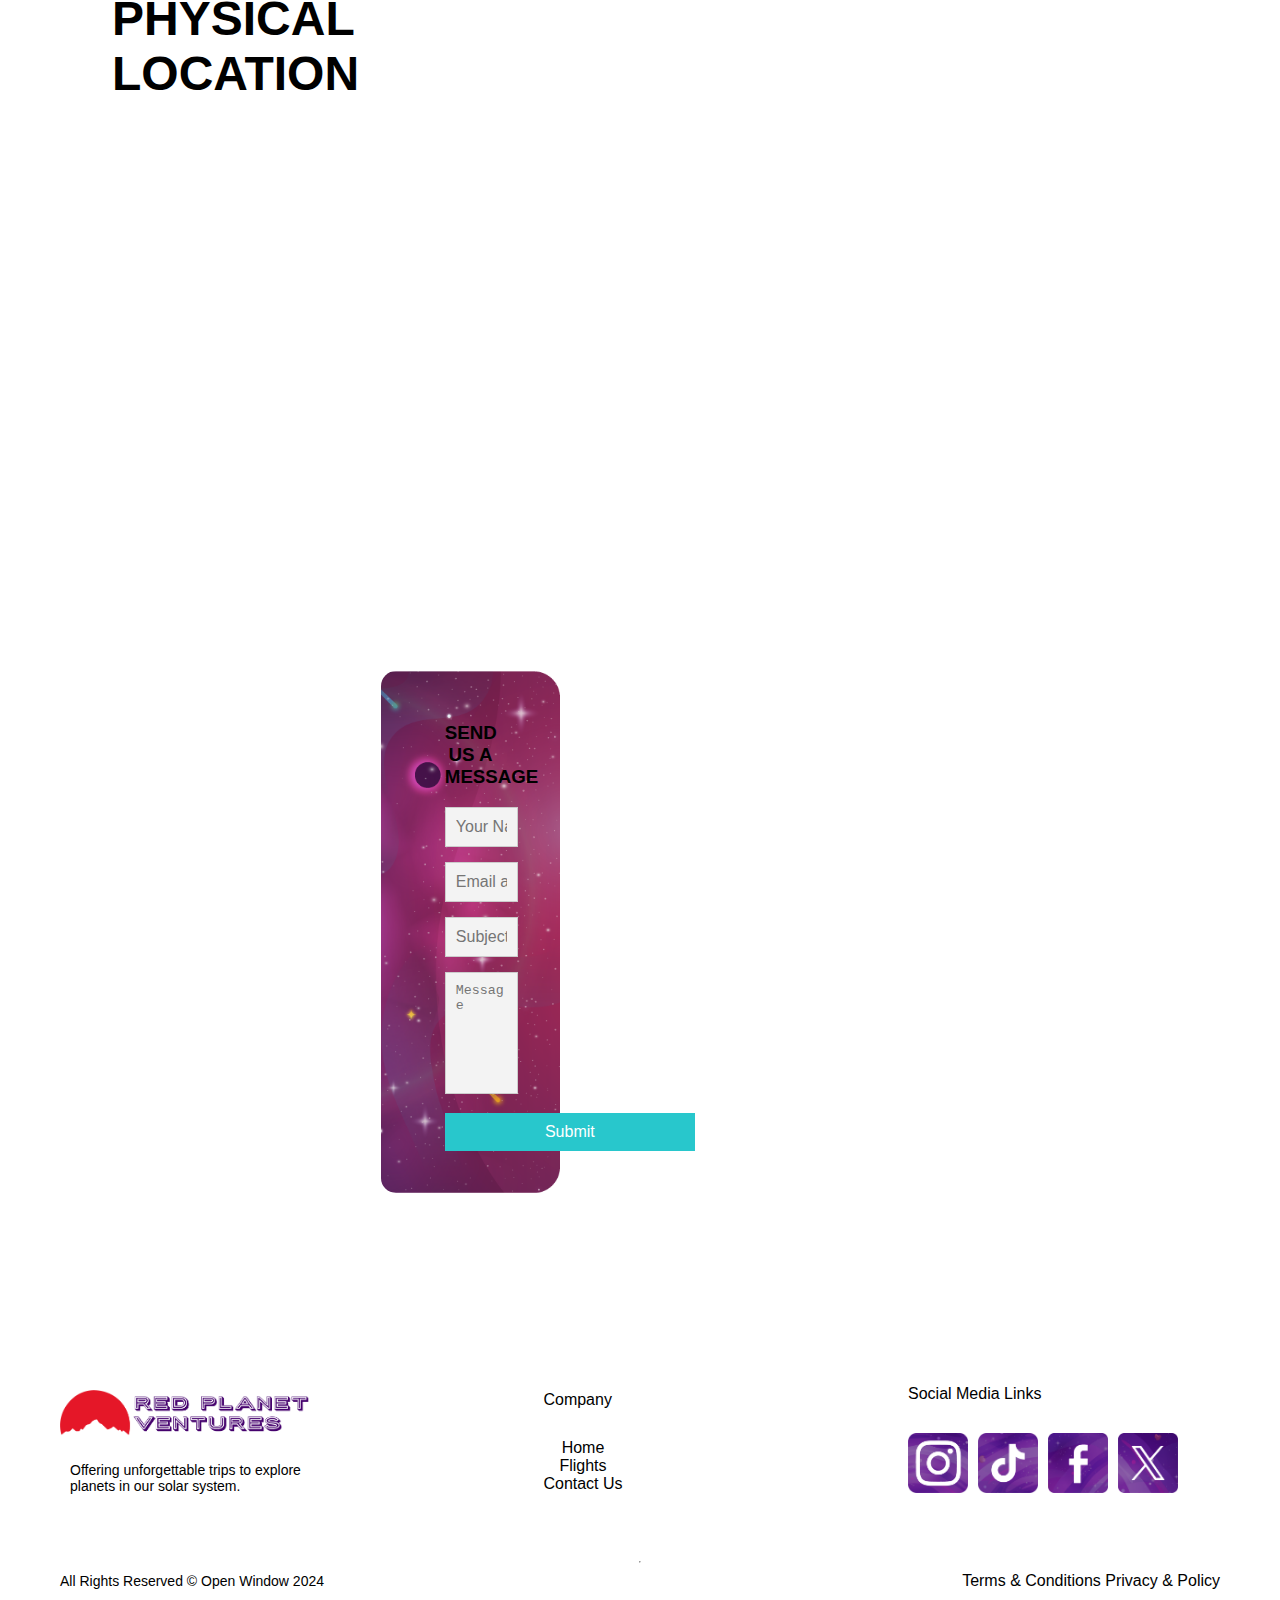
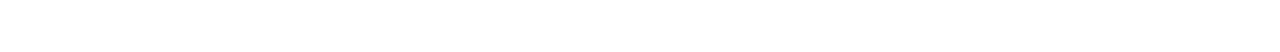
==== commit 616827de: "Pretty Fly" ====
--- a/pages/contact.html
+++ b/pages/contact.html
@@ -25,34 +25,35 @@
 <body>
   <header class="contactHeader"> 
 
-  <nav>
-    <div class="logo">
-      <img
-        src="../assets/Red Planet Ventures/Assets/Images/logo.png"
-        width="200px"
-      />
-    </div>
-    <ul class="navLinks">
-      <li><a href="../index.html">Home</a></li>
-      <li><a class="active" href=pages/contact.html">Contact Us</a></li>
-      <li><a href="../pages/flights.html">Flights</a></li>
-    </ul>
-    <div class="search-container">
-      <input type="text" placeholder="Search..." />
-      <button type="submit">
-        <img
-          src="../assets/Red Planet Ventures/Assets/search-icon.png"
-          width="20px"
+    <nav>
+      <div class="logo">
+        <img
+          src="../assets/Red Planet Ventures/Assets/Images/logo.png"
+          width="200px"
         />
-      </button>
-      <div class="basket">
-        <img
-          src="../assets/Red Planet Ventures/Assets/Images/PikPng.com_basket-png_753198.png"
-          width="20px"
-        />
-        <span class="badge">2</span>
-      </div>
-  </nav>
+      </div>
+      <ul class="navLinks">
+        <li><a class="active" href="../index.html">Home</a></li>
+        <li><a href="flights.html">Flights</a></li>
+        <li><a href="contact.html">Contact Us</a></li>
+      </ul>
+      <div class="search-container">
+        <button type="submit">
+          <img
+            src="../assets/Red Planet Ventures/Assets/search-icon.png"
+            width="20px"
+          />
+        </button>
+        <input class="searchInput" type="text" placeholder="Search..." />
+        <div class="line"></div>
+        <div class="basket">
+          <img class="searchIcon"
+            src="../assets/Red Planet Ventures/Assets/Images/PikPng.com_basket-png_753198.png"
+          />
+          <span class="badge">2</span>
+        </div>
+      </div>
+    </nav>
   <h1>CONTACT US</h1>
 </header>
 
--- a/css/main.css
+++ b/css/main.css
@@ -5,7 +5,7 @@
 }
 
 .HomeHeader {
-  background-image: url('../assets/Red Planet Ventures/Assets/Images/homePageHeader.png');
+  background-image: url("../assets/Red Planet Ventures/Assets/Images/homePageHeader.png");
   background-position: center;
   background-repeat: no-repeat;
   background-size: cover;
@@ -13,9 +13,9 @@
   width: 100%;
   height: 100vh;
   display: flex;
-  justify-content: space-between; 
-  align-items: center; 
-  flex-direction: column; 
+  justify-content: space-between;
+  align-items: center;
+  flex-direction: column;
 }
 
 .logo {
@@ -67,17 +67,17 @@
   margin-right: 40px;
 }
 
-.searchInput{
+.searchInput {
   border: none;
   padding: 0;
   margin: 0;
 }
 
-.searchIcon{
+.searchIcon {
   background-position: center;
 }
 
-.line{
+.line {
   height: 30px;
   width: 1px;
   background-color: lightgrey;
@@ -117,16 +117,31 @@
   text-align: center;
 }
 
+.badgeflight {
+  position: absolute;
+  top: -25px;
+  right: -25px;
+  background-color: red;
+  color: white;
+  border-radius: 50%;
+  padding: 5px;
+  font-size: 12px;
+  width: 25px !important;
+  height: 25px !important;
+  text-align: center;
+}
+
 @font-face {
   font-family: "Porter Sans Block";
-  src: url('../assets/Red Planet Ventures/Assets/Fonts/porter_sans_block/porter-sans-inline-block-webfont.woff') format("woff");
+  src: url("../assets/Red Planet Ventures/Assets/Fonts/porter_sans_block/porter-sans-inline-block-webfont.woff")
+    format("woff");
 }
 
 .imgTextOverlay {
   color: #000000;
   font-size: 20px;
   padding: 16px;
-  align-self:flex-start;
+  align-self: flex-start;
   margin-left: 2em;
   margin-bottom: 3em;
   background-image: url(../assets/Red\ Planet\ Ventures/.HomeHeader);
@@ -150,7 +165,7 @@
   padding: 5em;
 }
 
-.sliderImage{
+.sliderImage {
   width: 800px;
 }
 
@@ -177,7 +192,7 @@
   justify-content: space-between;
 }
 
-.arrowLeft img{
+.arrowLeft img {
   justify-content: end;
   width: 30px;
   height: 60px;
@@ -478,16 +493,16 @@
 
 .fab {
   font-size: 24px;
-  margin-left: 10px;
+  margin-right: 10px;
   height: 24px;
   width: 24px;
 }
 
-.SocialTile{
+.SocialTile {
   margin-bottom: 30px;
   align-self: flex-start;
 }
 
-.logoFooter{
+.logoFooter {
   margin-bottom: 20px;
-}+}
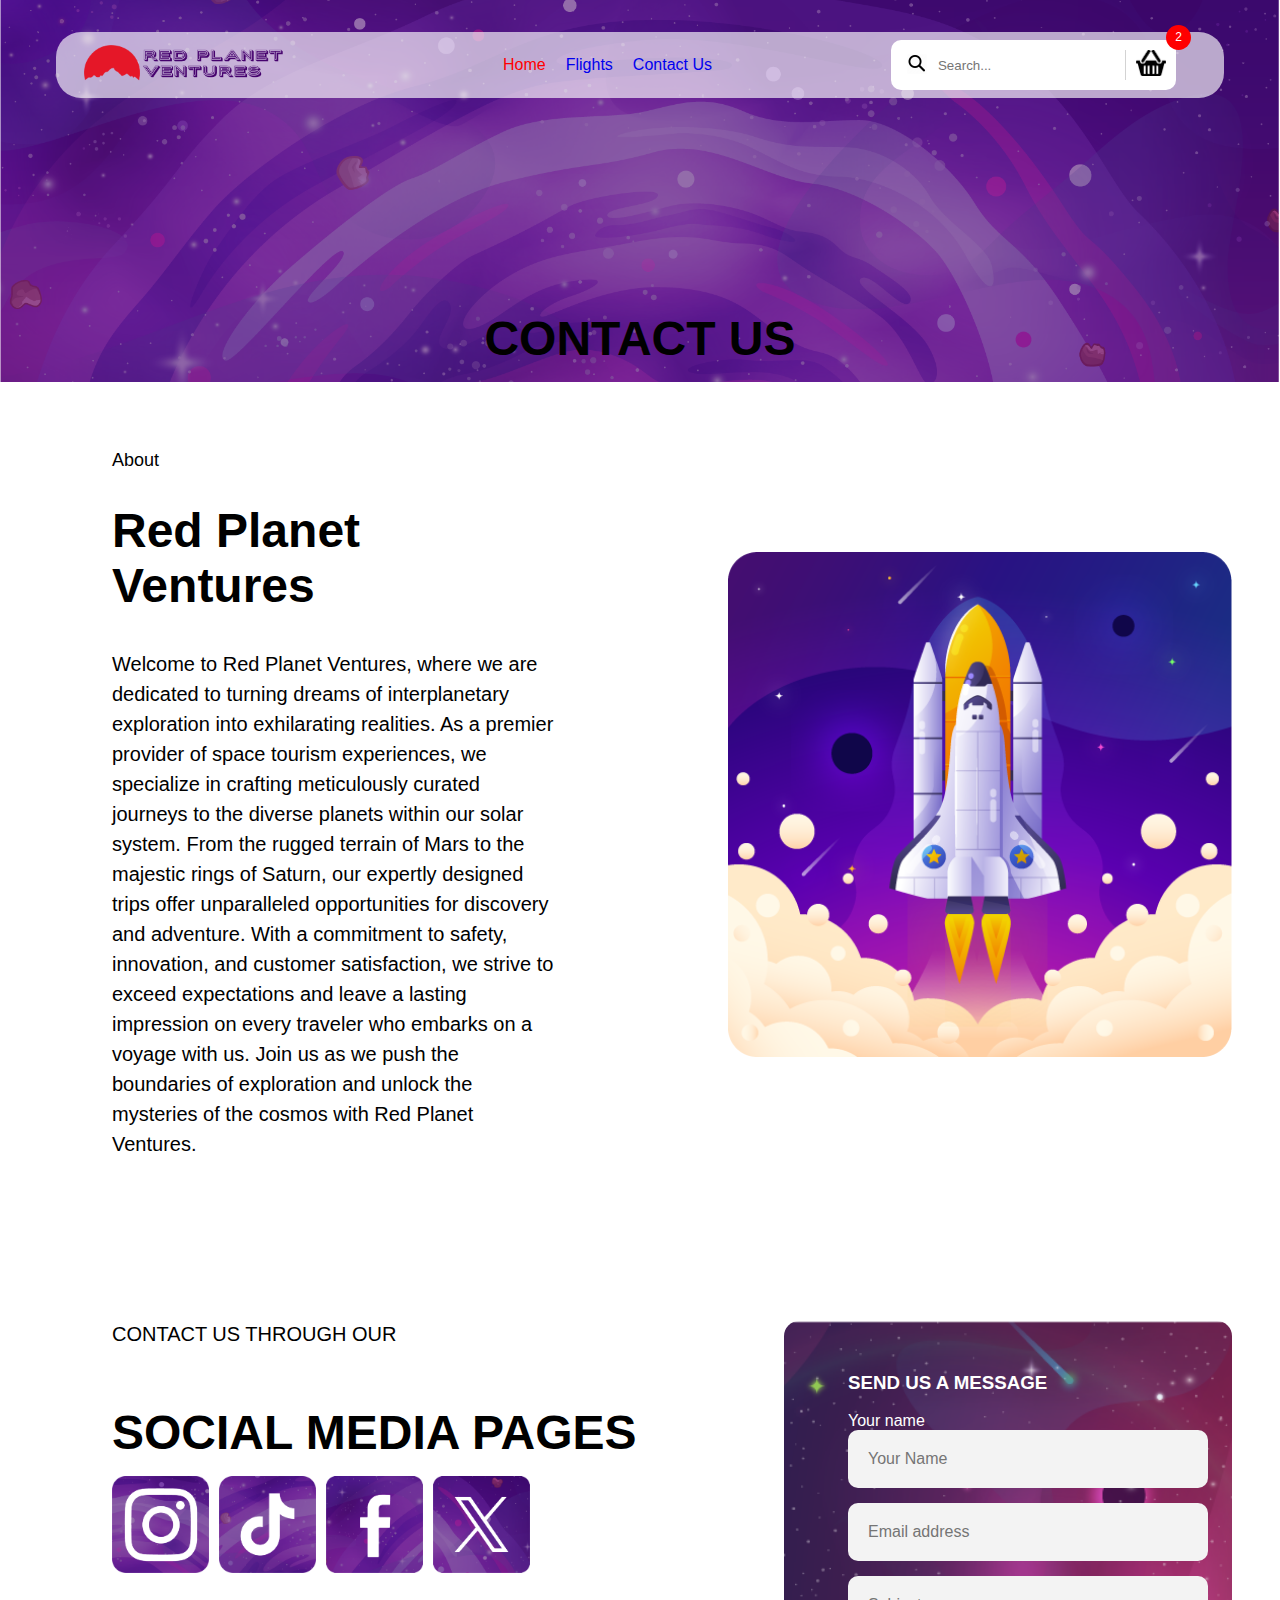
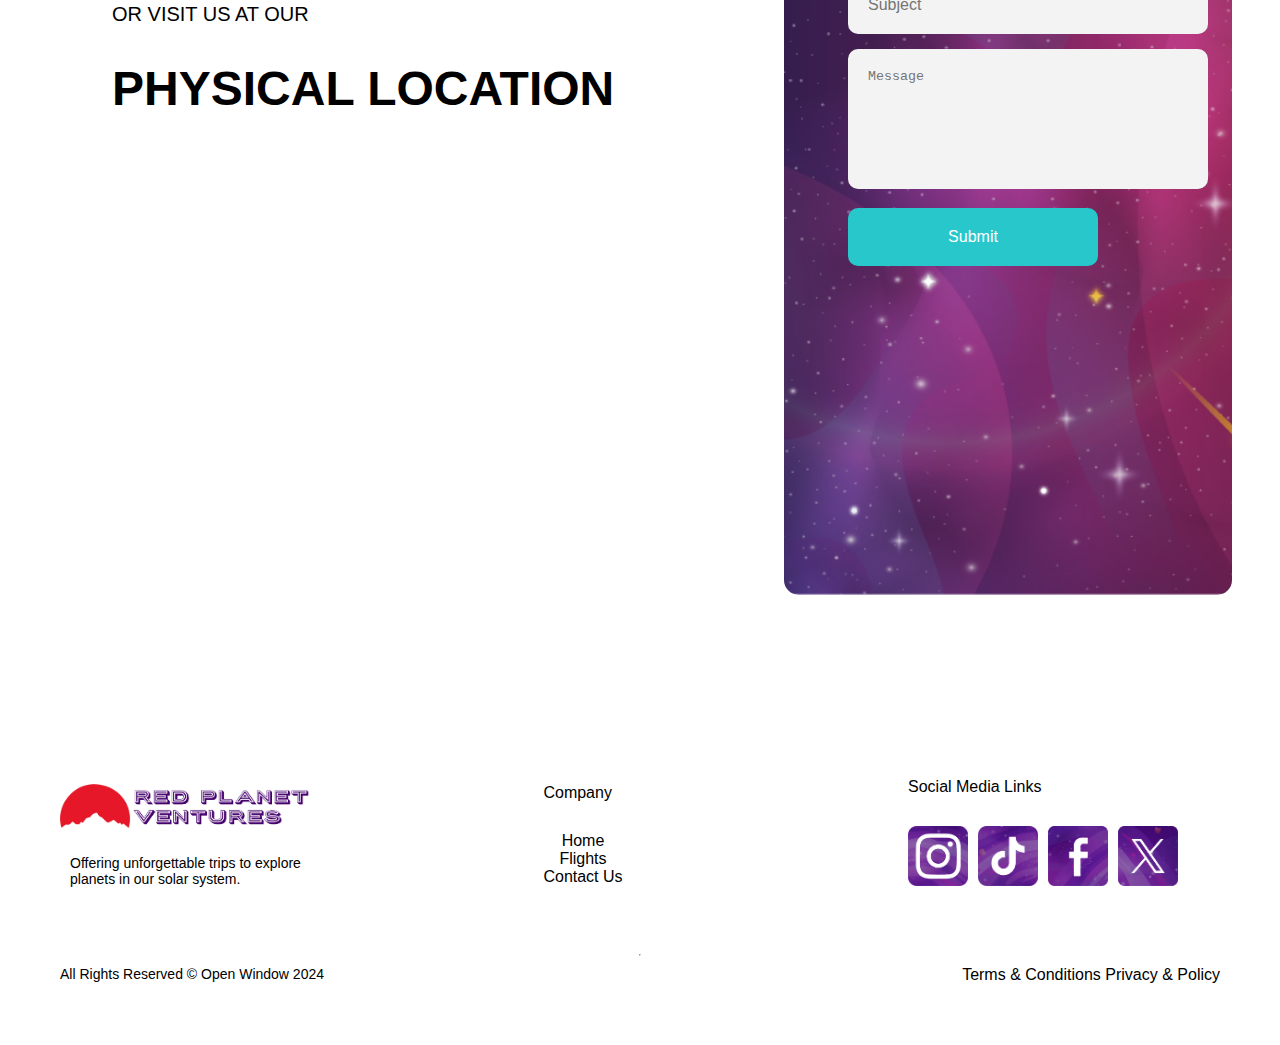
==== commit c3dbcf0f: "Form Commit" ====
--- a/pages/contact.html
+++ b/pages/contact.html
@@ -75,7 +75,8 @@
 
 <section class="flexbox">
   <div class="smContact">
-  <p1>CONTACT US THROUGH OUR</p1>
+
+  <p>CONTACT US THROUGH OUR</p>
   <h1>SOCIAL MEDIA PAGES</h1>
   <div class="sm-items">
     <a href="https://www.instagram.com/"
@@ -83,7 +84,7 @@
         <img
           src="../assets/Red Planet Ventures/Assets/Images/smInstagram.png"
           alt="Instagram"
-          width="60px"
+          width="97px"
         /> </i
     ></a>
     <a href="https://www.tiktok.com/"
@@ -91,7 +92,8 @@
         <img
           src="../assets/Red Planet Ventures/Assets/Images/smTicktock.png"
           alt="Ticktock"
-          width="60px"
+          width="97px"
+
         /> </i
     ></a>
     <a href="https://www.facebook.com/"
@@ -99,7 +101,8 @@
         <img
           src="../assets/Red Planet Ventures/Assets/Images/smFacebook.png"
           alt="Facebook"
-          width="60px"
+          width="97px"
+
         /> </i
     ></a>
     <a href="https://www.x.com/"
@@ -107,22 +110,24 @@
         <img
           src="../assets/Red Planet Ventures/Assets/Images/smX.png"
           alt="X"
-          width="60px"
+          width="97px"
+
         /> </i
     ></a>
 </div>
 
 <div class="maps">
-  <p1>OR VISIT US AT OUR</p1>
+  <p>OR VISIT US AT OUR</p>
   <h1>PHYSICAL LOCATION</h1>
   <iframe src="https://www.google.com/maps/embed?pb=!1m18!1m12!1m3!1d3589.321356162069!2d28.20695131074337!3d-25.89180435122864!2m3!1f0!2f0!3f0!3m2!1i1024!2i768!4f13.1!3m3!1m2!1s0x1e956608911ce097%3A0x519896b4b6eda40a!2sOpen%20Window%20-%20Centurion!5e0!3m2!1sen!2sza!4v1710164223737!5m2!1sen!2sza" width=607px 534px" height="500" style="border:0;" allowfullscreen="" loading="lazy" referrerpolicy="no-referrer-when-downgrade"></iframe>
 </div>
+</div>
 
 <div class="flexRight">
-      <div class="formContainer">
       <form id="contact">
           <h3>SEND US A MESSAGE </h3>
           <fieldset>
+            <label>Your name</label>
               <input placeholder="Your Name" type="text" tabindex="1" required>
           </fieldset>
           <fieldset>
@@ -138,7 +143,6 @@
               <button name="Submit" type="submit" id="contactSubmit">Submit</button>
           </fieldset>
       </form>
-    </div>
 </section>
 
   <footer class="footer">
--- a/css/contact.css
+++ b/css/contact.css
@@ -1,171 +1,130 @@
 body {
-    margin: 0;
-    padding: 0;
-    font-family: Arial, Helvetica, sans-serif;
-  }
-
-  .logo {
-    float: left;
-    margin-left: 20px;
-  }
-
-  .contactHeader{
-    background-image: url('../assets/Red Planet Ventures/Assets/Images/headerbackBack.png');
-    background-position: center;
-    background-repeat: no-repeat;
-    background-size: cover;
-    padding-top: 2em;
-    height: 350px;
-    width: 100%;
-    display: flex;
-    justify-content: space-between; 
-    align-items: center; 
-    flex-direction: column; 
-  }
-  
-  nav {
-    background-color: rgba(255, 255, 255, 0.648);
-    border-radius: 25px;
-    padding: 8px;
-    display: flex;
-    justify-content: space-between;
-    align-items: center;
-    margin-left: 2em;
-    margin-right: 2em;
-    width: 90%;
-  }
-
-  .navLinks {
-    list-style: none;
-    display: flex;
-    justify-content: center;
-  }
-  
-  .navLinks li {
-    margin: 0 10px;
-  }
-  
-  .navLinks a {
-    text-decoration: none;
-  }
-  
-  .active {
-    color: red;
-  }
-  
-  .flights,
-  .contact {
-    color: #333;
-  }
-  
-  .search-container {
-    background-color: white;
-    border-radius: 10px;
-    padding: 10px;
-    display: flex;
-    align-items: center;
-    margin-right: 40px;
-  }
-  
-  .searchInput{
-    border: none;
-    padding: 0;
-    margin: 0;
-  }
-  
-  .searchIcon{
-    background-position: center;
-  }
-  
-  .line{
-    height: 30px;
-    width: 1px;
-    background-color: lightgrey;
-    margin-left: 5px;
-  }
-  
-  .search-container input[type="text"] {
-    padding: 5px;
-    border-radius: 10px;
-  }
-  
-  .search-container button {
-    background: none;
-    border: none;
-  }
-  
-  .basket {
-    position: relative;
-    margin-left: 10px;
-  }
-  
-  .basket img {
-    width: 30px;
-  }
-  
-  .badge {
-    position: absolute;
-    top: -25px;
-    right: -25px;
-    background-color: red;
-    color: white;
-    border-radius: 50%;
-    padding: 5px;
-    font-size: 12px;
-    width: 15px;
-    height: 15px;
-    text-align: center;
-  }
-
-  .sm-items{
-    width: 97px 97px;
-    display: flex;
-    align-items: center;
-    flex-direction: row;
-  }
-
-  .container-os {
-    display: flex;
-    flex-direction: row;
-    align-items: center;
-    text-align: center;
-    justify-content: space-between;
-    background-color: white;
-    padding: 3em;
-    margin-left: 5%;
-  }
-  
-  .image-container-os {
-    position: relative;
-    width: 45%;
-  }
-  
-  .image-container-os img {
-    width: 100%;
-    height: auto;
-    border-radius: 12px;
-  }
-  
-  .content-os {
-    margin-top: 20px;
-    width: 40%;
-    display: flex;
-    justify-content: start;
-    align-content: flex-start;
-    flex-direction: column;
-  }
-  
-  .flexRight{
-    display: flex;
-    justify-content: flex-end;
-    align-items: center;
-}
-
-.formContainer{
-    width: 40%;
-}
-
-.flexbox{
+  margin: 0;
+  padding: 0;
+  font-family: Arial, Helvetica, sans-serif;
+}
+
+.logo {
+  float: left;
+  margin-left: 20px;
+}
+
+.contactHeader {
+  background-image: url("../assets/Red Planet Ventures/Assets/Images/headerbackBack.png");
+  background-position: center;
+  background-repeat: no-repeat;
+  background-size: cover;
+  padding-top: 2em;
+  height: 350px;
+  width: 100%;
+  display: flex;
+  justify-content: space-between;
+  align-items: center;
+  flex-direction: column;
+}
+
+nav {
+  background-color: rgba(255, 255, 255, 0.648);
+  border-radius: 25px;
+  padding: 8px;
+  display: flex;
+  justify-content: space-between;
+  align-items: center;
+  margin-left: 2em;
+  margin-right: 2em;
+  width: 90%;
+}
+
+.navLinks {
+  list-style: none;
+  display: flex;
+  justify-content: center;
+}
+
+.navLinks li {
+  margin: 0 10px;
+}
+
+.navLinks a {
+  text-decoration: none;
+}
+
+.active {
+  color: red;
+}
+
+.flights,
+.contact {
+  color: #333;
+}
+
+.search-container {
+  background-color: white;
+  border-radius: 10px;
+  padding: 10px;
+  display: flex;
+  align-items: center;
+  margin-right: 40px;
+}
+
+.searchInput {
+  border: none;
+  padding: 0;
+  margin: 0;
+}
+
+.searchIcon {
+  background-position: center;
+}
+
+.line {
+  height: 30px;
+  width: 1px;
+  background-color: lightgrey;
+  margin-left: 5px;
+}
+
+.search-container input[type="text"] {
+  padding: 5px;
+  border-radius: 10px;
+}
+
+.search-container button {
+  background: none;
+  border: none;
+}
+
+.basket {
+  position: relative;
+  margin-left: 10px;
+}
+
+.basket img {
+  width: 30px;
+}
+
+.badge {
+  position: absolute;
+  top: -25px;
+  right: -25px;
+  background-color: red;
+  color: white;
+  border-radius: 50%;
+  padding: 5px;
+  font-size: 12px;
+  width: 15px;
+  height: 15px;
+  text-align: center;
+}
+
+.sm-items {
+  width: 97px 97px;
+  display: flex;
+  align-items: center;
+  flex-direction: row;
+}
+
+.container-os {
   display: flex;
   flex-direction: row;
   align-items: center;
@@ -176,7 +135,18 @@
   margin-left: 5%;
 }
 
-.smContact{
+.image-container-os {
+  position: relative;
+  width: 45%;
+}
+
+.image-container-os img {
+  width: 100%;
+  height: auto;
+  border-radius: 12px;
+}
+
+.content-os {
   margin-top: 20px;
   width: 40%;
   display: flex;
@@ -185,61 +155,108 @@
   flex-direction: column;
 }
 
-#contact input, #contact text, #contact button{
-    font-family: 'Roboto' , sans-serif;
-    font-weight: 400;
-    font-size: 16px;
-}
-
-#contact{
-    background-image: url('../assets/Red Planet Ventures/Assets/Images/formBack.png');
-    background-size: cover;
-    background-position: right;
-    padding: 2em 4em;
-    margin: 50px 0;
-    border-radius: 15px;
-}
-
-fieldset{
-    border: medium none !important;
-    margin: 0 0 10px;
-    min-width: 100%;
-    padding: 0;
-    width: 100%;
-}
-
-#contact input, #contact textarea{
-    width: 100%;
-    border: 1px solid #ccc;
-    background-color: #f3f3f3;
-    margin: 0 0 5px;
-    padding: 10px;
-}
-
-#contact textarea{
-    height: 100px;
-    max-width: 100%;
-    resize: none;
-}
-
-#contact button{
-    cursor: pointer;
-    width: 250px;
-    border: none;
-    background-color: #28c7cc;
-    color: #ffffff;
-    padding: 10px;
-}
-
-#contact input:hover, #contact textarea:hover{
-    border: 1px solid #0044ff;
-}
-
-#contact input:focus, #contact textarea:focus{
-    outline: 0;
-    border: 3px solid #ff0000;
-}
-
-#contact button:hover{
-background-color: #28c7cc;
-}+.flexRight {
+  display: flex;
+  justify-content: flex-end;
+  align-items: center;
+  width: 40%;
+  height: 90vh;
+}
+
+.flexbox {
+  display: flex;
+  flex-direction: row;
+  align-items: center;
+  text-align: center;
+  justify-content: space-between;
+  background-color: white;
+  padding: 3em;
+  margin-left: 5%;
+}
+
+.smContact {
+  margin-top: 20px;
+  width: 50%;
+  display: flex;
+  justify-content: start;
+  align-content: flex-start;
+  flex-direction: column;
+}
+
+#contact input,
+#contact text,
+#contact button {
+  font-family: "Roboto", sans-serif;
+  font-weight: 400;
+  font-size: 16px;
+  border-radius: 10px;
+  padding: 20px !important;
+  border: none !important;
+}
+
+#contact {
+  background-image: url("../assets/Red Planet Ventures/Assets/Images/formBack.png");
+  height: 100%;
+  width: 100%;
+  background-size: cover;
+  background-position: center;
+  padding: 2em 4em;
+  margin: 50px 0;
+  border-radius: 15px;
+  text-align: start;
+  color: white;
+}
+
+#contact label {
+  color: white;
+  margin-bottom: 10px;
+}
+
+fieldset {
+  border: medium none !important;
+  margin: 0 0 10px;
+  min-width: 100%;
+  padding: 0;
+  width: 100%;
+}
+
+#contact input,
+#contact textarea {
+  width: 100%;
+  border: 1px solid #ccc;
+  background-color: #f3f3f3;
+  margin: 0 0 5px;
+  padding: 20px !important;
+  border: none !important;
+  border-radius: 10px;
+}
+
+#contact textarea {
+  height: 100px;
+  max-width: 100%;
+  resize: none;
+}
+
+#contact button {
+  cursor: pointer;
+  width: 250px;
+  border: none;
+  background-color: #28c7cc;
+  color: #ffffff;
+  padding: 10px;
+}
+
+#contact input:hover,
+#contact textarea:hover {
+  border: 1px solid #0044ff;
+}
+
+#contact input:focus,
+#contact textarea:focus {
+  outline: 0;
+  border: 3px solid #ff0000;
+}
+
+#contact button:hover {
+  background-color: #28c7cc;
+}
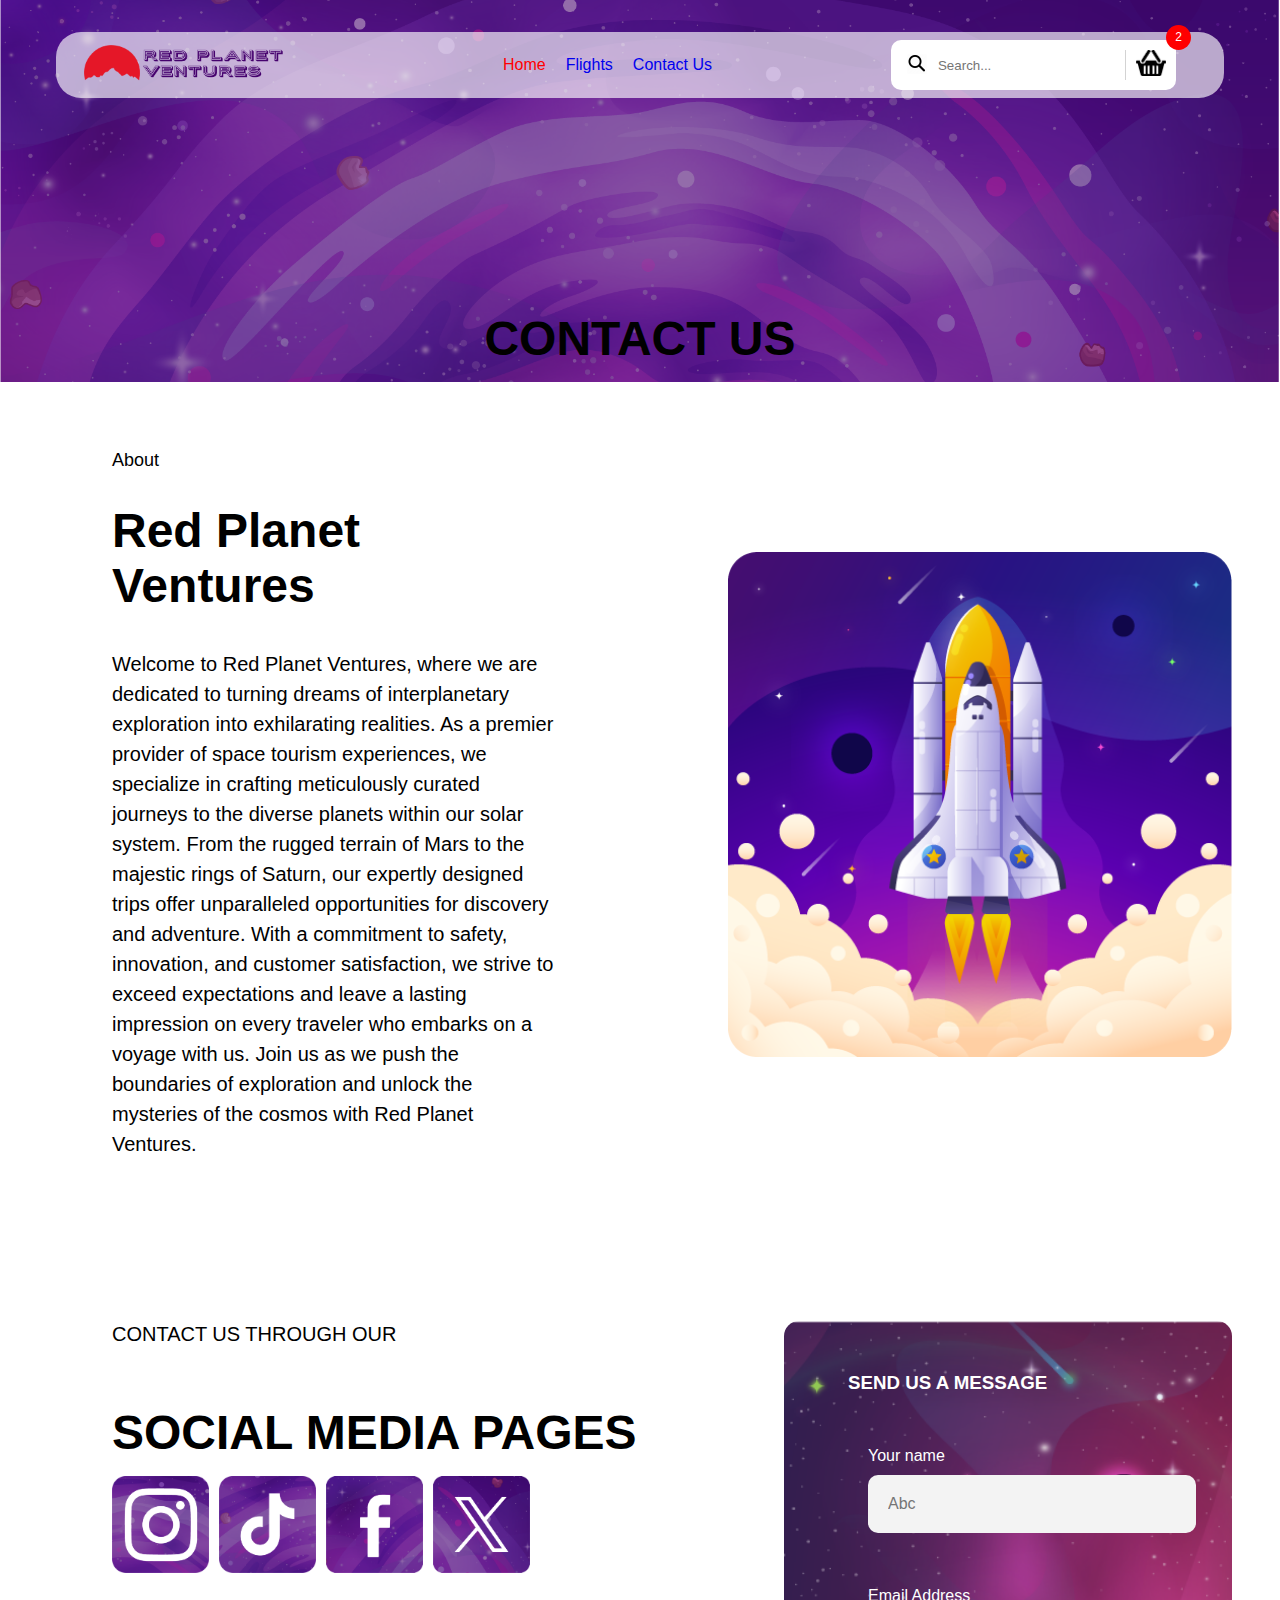
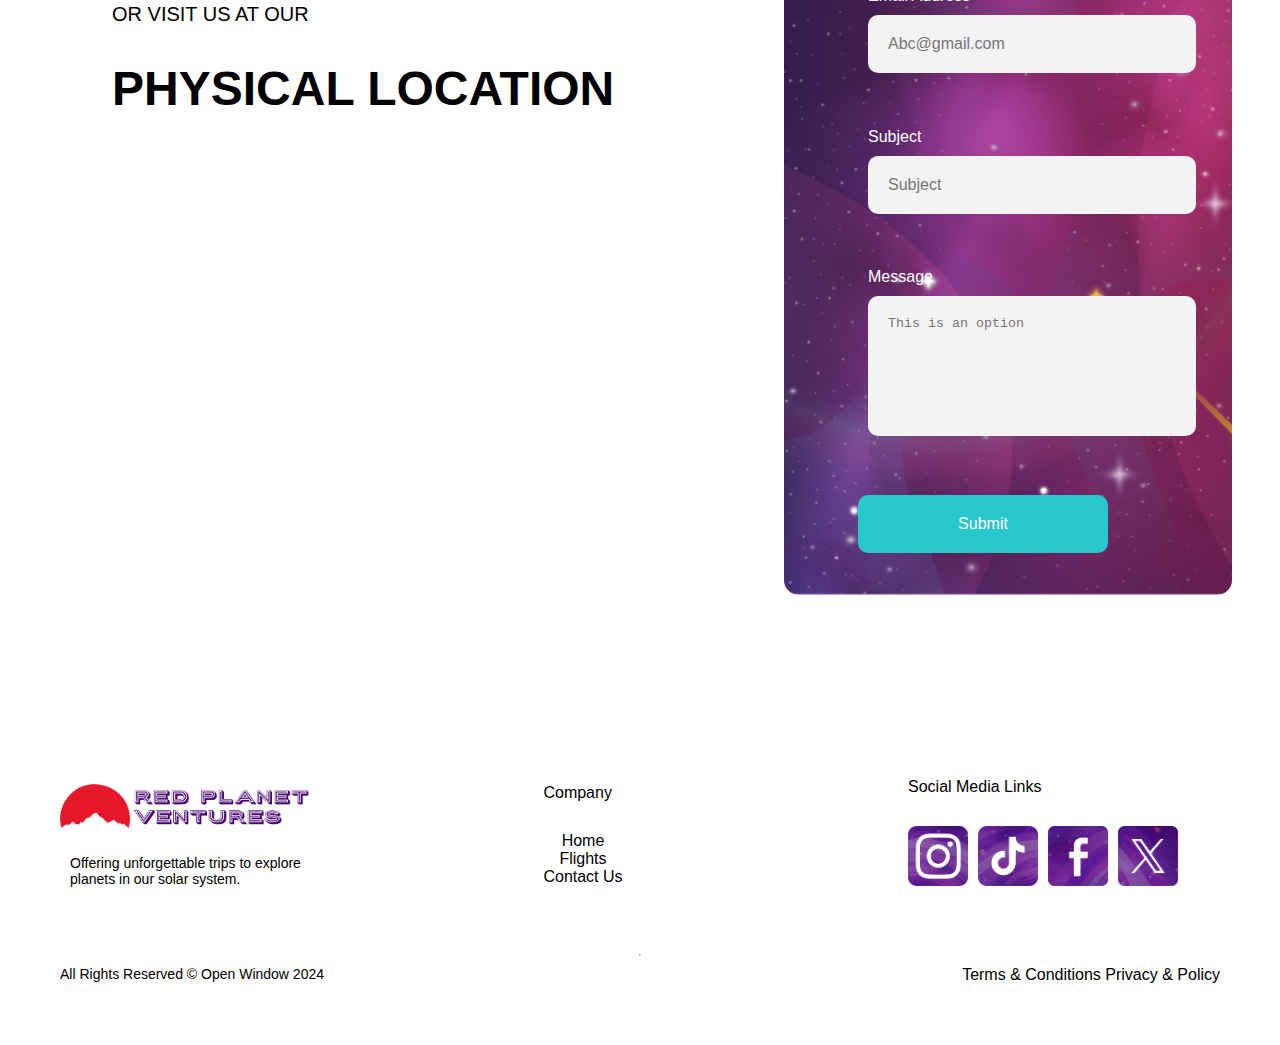
==== commit 12b258e3: "contact updated" ====
--- a/pages/contact.html
+++ b/pages/contact.html
@@ -128,16 +128,19 @@
           <h3>SEND US A MESSAGE </h3>
           <fieldset>
             <label>Your name</label>
-              <input placeholder="Your Name" type="text" tabindex="1" required>
-          </fieldset>
-          <fieldset>
-              <input placeholder="Email address" type="email" tabindex="2" required>
-          </fieldset>
-          <fieldset>
+              <input placeholder="Abc" type="text" tabindex="1" required>
+          </fieldset>
+          <fieldset>
+            <label>Email Address</label>
+              <input placeholder="Abc@gmail.com" type="email" tabindex="2" required>
+          </fieldset>
+          <fieldset>
+            <label>Subject</label>
               <input placeholder="Subject" type="text" tabindex="3" required>
           </fieldset>
           <fieldset>
-              <textarea placeholder="Message" tabindex="4" required></textarea>
+            <label>Message</label>
+              <textarea placeholder="This is an option" tabindex="4" required></textarea>
           </fieldset>
           <fieldset>
               <button name="Submit" type="submit" id="contactSubmit">Submit</button>
--- a/css/contact.css
+++ b/css/contact.css
@@ -203,18 +203,21 @@
   padding: 2em 4em;
   margin: 50px 0;
   border-radius: 15px;
+  display: flex;
+  flex-direction: column;
+  justify-content: space-between;
   text-align: start;
   color: white;
 }
 
-#contact label {
+label {
   color: white;
-  margin-bottom: 10px;
+  margin: 10px;
 }
 
 fieldset {
   border: medium none !important;
-  margin: 0 0 10px;
+  margin: 10px;
   min-width: 100%;
   padding: 0;
   width: 100%;
@@ -222,10 +225,10 @@
 
 #contact input,
 #contact textarea {
-  width: 100%;
+  width: 90%;
   border: 1px solid #ccc;
   background-color: #f3f3f3;
-  margin: 0 0 5px;
+  margin: 10px;
   padding: 20px !important;
   border: none !important;
   border-radius: 10px;
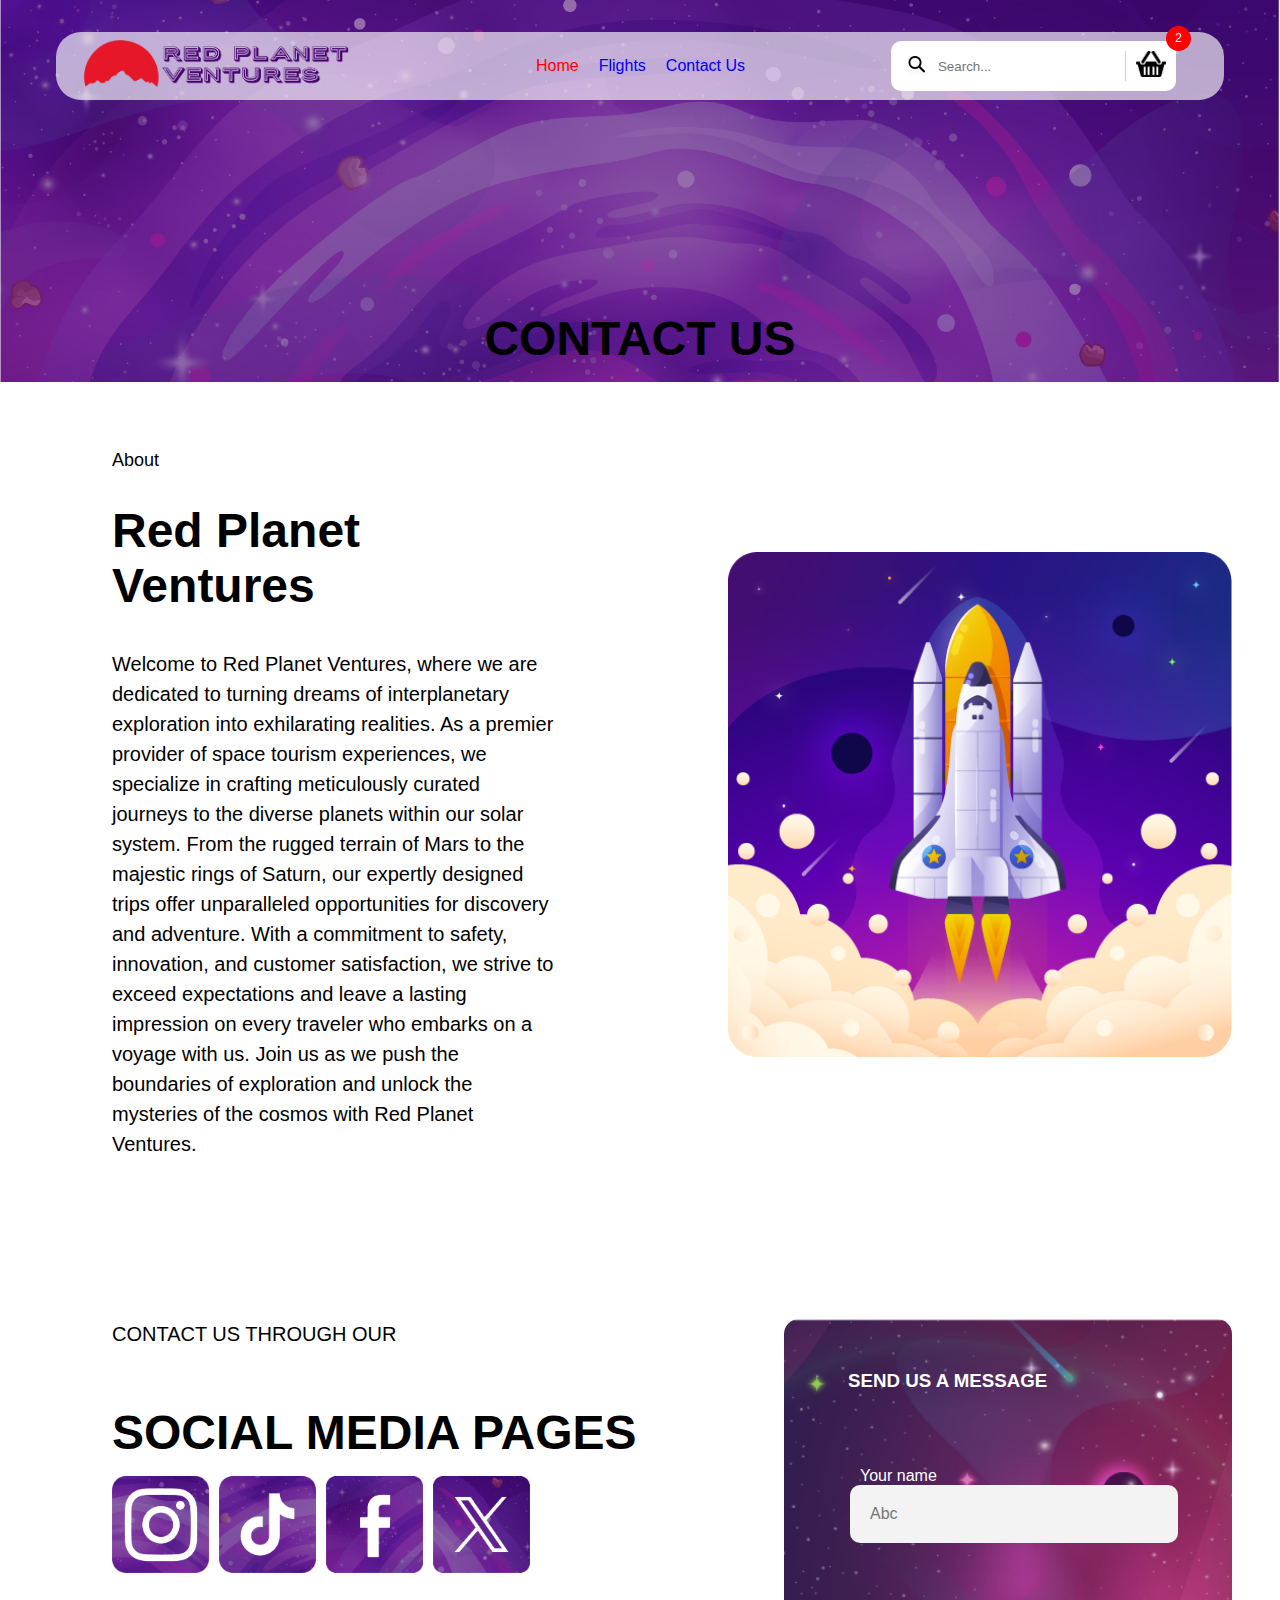
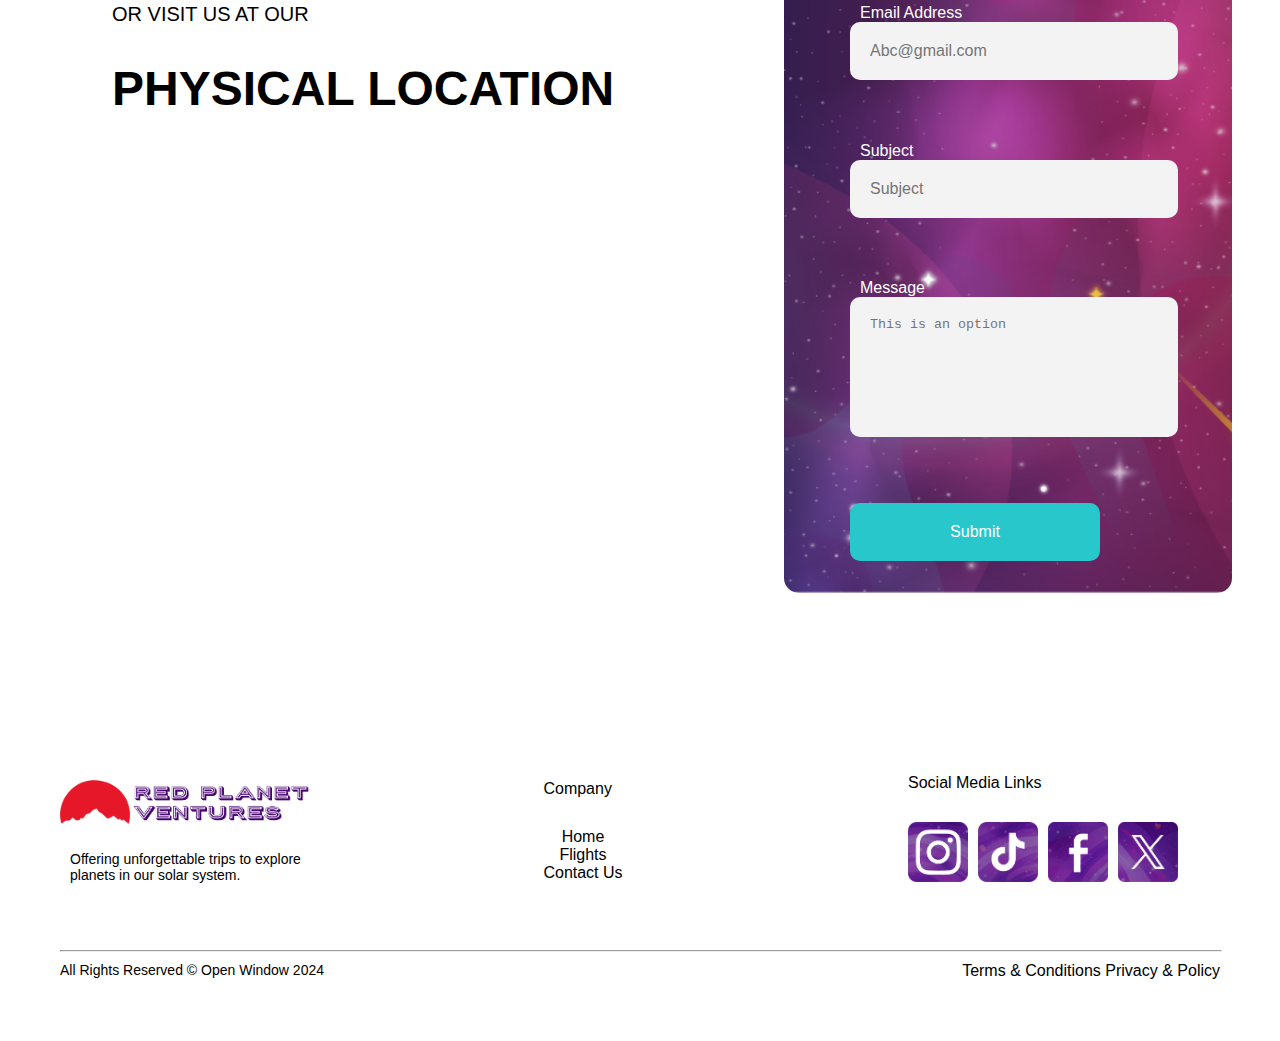
==== commit 9e0dfa85: "Dusted" ====
--- a/pages/contact.html
+++ b/pages/contact.html
@@ -29,7 +29,7 @@
       <div class="logo">
         <img
           src="../assets/Red Planet Ventures/Assets/Images/logo.png"
-          width="200px"
+          width="266px"
         />
       </div>
       <ul class="navLinks">
@@ -119,7 +119,7 @@
 <div class="maps">
   <p>OR VISIT US AT OUR</p>
   <h1>PHYSICAL LOCATION</h1>
-  <iframe src="https://www.google.com/maps/embed?pb=!1m18!1m12!1m3!1d3589.321356162069!2d28.20695131074337!3d-25.89180435122864!2m3!1f0!2f0!3f0!3m2!1i1024!2i768!4f13.1!3m3!1m2!1s0x1e956608911ce097%3A0x519896b4b6eda40a!2sOpen%20Window%20-%20Centurion!5e0!3m2!1sen!2sza!4v1710164223737!5m2!1sen!2sza" width=607px 534px" height="500" style="border:0;" allowfullscreen="" loading="lazy" referrerpolicy="no-referrer-when-downgrade"></iframe>
+  <iframe src="https://www.google.com/maps/embed?pb=!1m18!1m12!1m3!1d3589.321356162069!2d28.20695131074337!3d-25.89180435122864!2m3!1f0!2f0!3f0!3m2!1i1024!2i768!4f13.1!3m3!1m2!1s0x1e956608911ce097%3A0x519896b4b6eda40a!2sOpen%20Window%20-%20Centurion!5e0!3m2!1sen!2sza!4v1710164223737!5m2!1sen!2sza" width="607px" height="500" style="border:0;" allowfullscreen="" loading="lazy" referrerpolicy="no-referrer-when-downgrade"></iframe>
 </div>
 </div>
 
@@ -211,7 +211,7 @@
        </div>
      </div>
 
-    <hr>
+     <hr style="color:gray;background-color:gray;width: 100%;">
 
     <div class="footer-bottom">
       <p class="legal-text">All Rights Reserved &copy; Open Window 2024</p>
--- a/css/main.css
+++ b/css/main.css
@@ -1,7 +1,7 @@
 body {
   margin: 0;
   padding: 0;
-  font-family: Arial, Helvetica, sans-serif;
+  font-family: "Poppins";
 }
 
 .HomeHeader {
@@ -26,7 +26,7 @@
 nav {
   background-color: rgba(255, 255, 255, 0.648);
   border-radius: 25px;
-  padding: 8px;
+  padding: 16px 8px;
   display: flex;
   justify-content: space-between;
   align-items: center;
@@ -153,7 +153,7 @@
 
 .bottomLeft {
   font-family: "Porter Sans Block";
-  font-size: 36px;
+  font-size: 64px;
 }
 
 .container {
@@ -506,3 +506,8 @@
 .logoFooter {
   margin-bottom: 20px;
 }
+
+iframe {
+  display: block;
+  border-style: none;
+}
--- a/css/contact.css
+++ b/css/contact.css
@@ -217,7 +217,7 @@
 
 fieldset {
   border: medium none !important;
-  margin: 10px;
+  margin-top: 10px;
   min-width: 100%;
   padding: 0;
   width: 100%;
@@ -228,7 +228,7 @@
   width: 90%;
   border: 1px solid #ccc;
   background-color: #f3f3f3;
-  margin: 10px;
+  margin: 0 0 5px;
   padding: 20px !important;
   border: none !important;
   border-radius: 10px;
